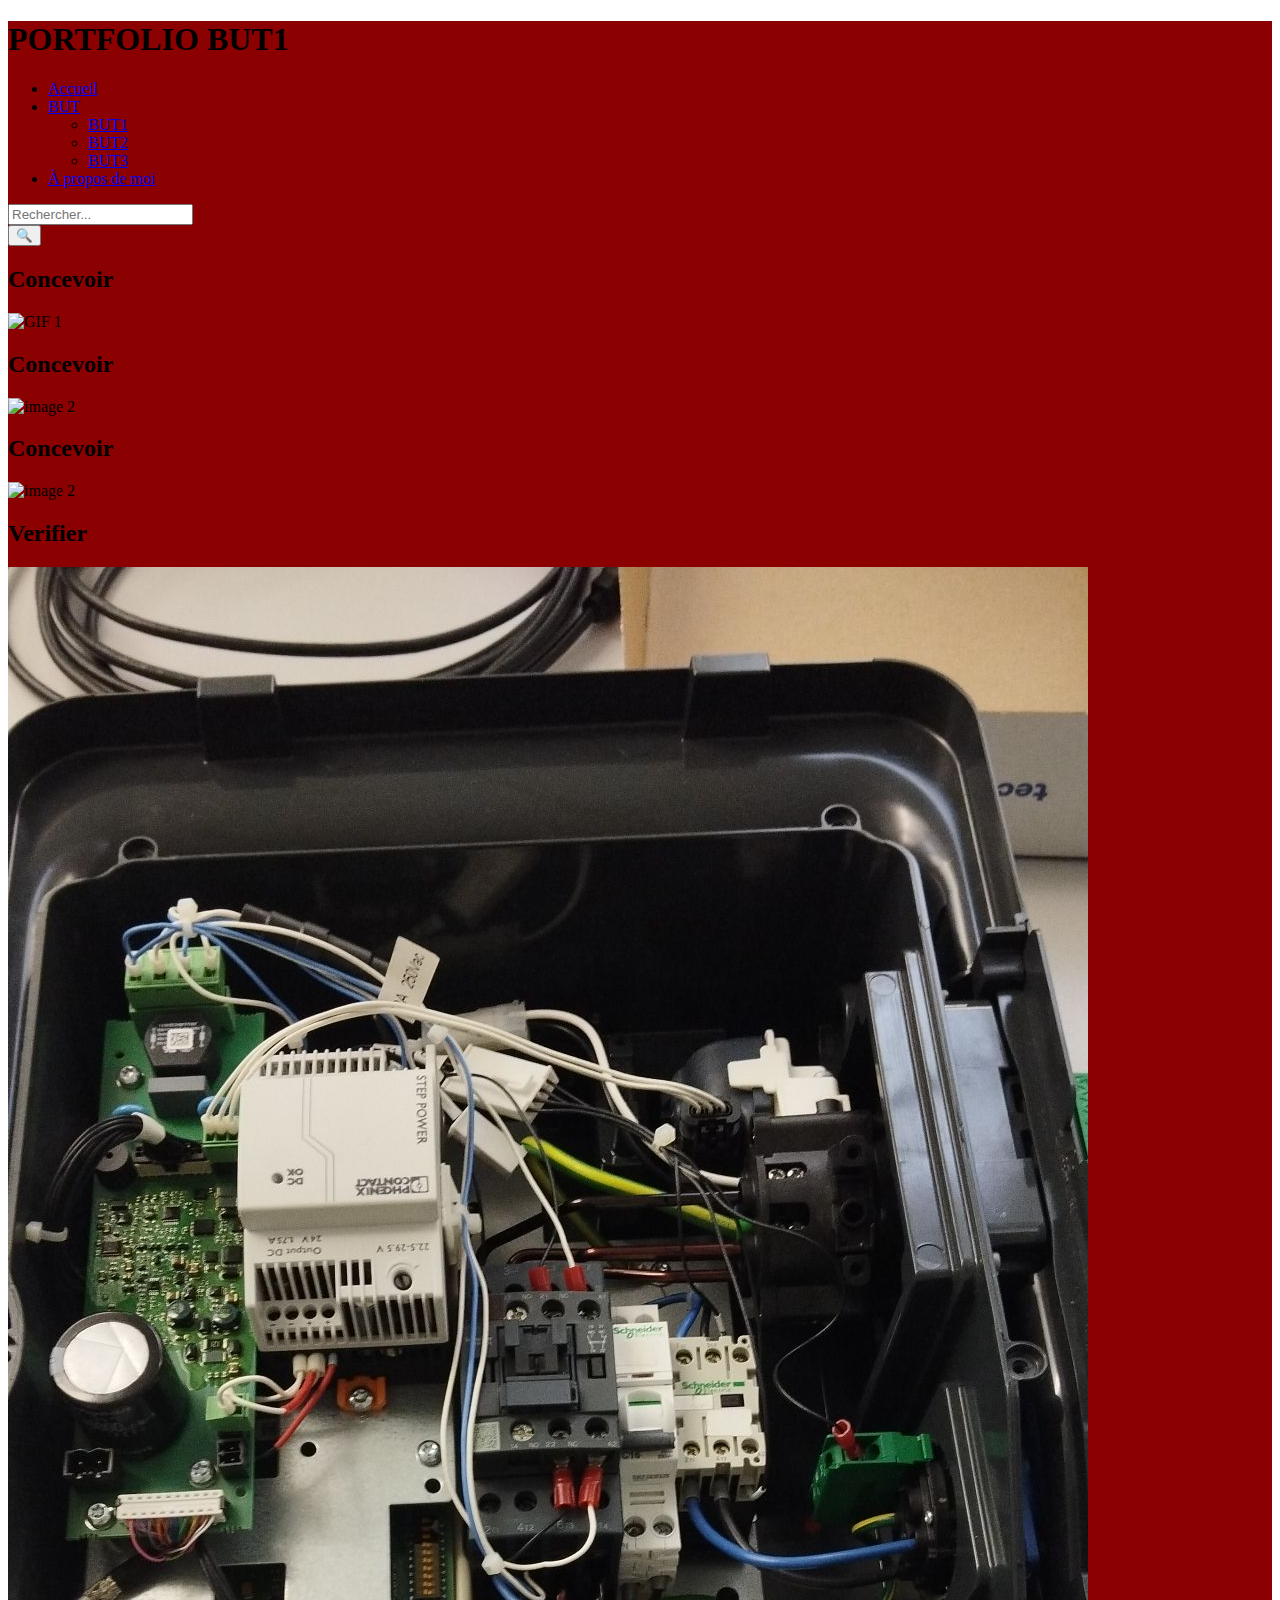
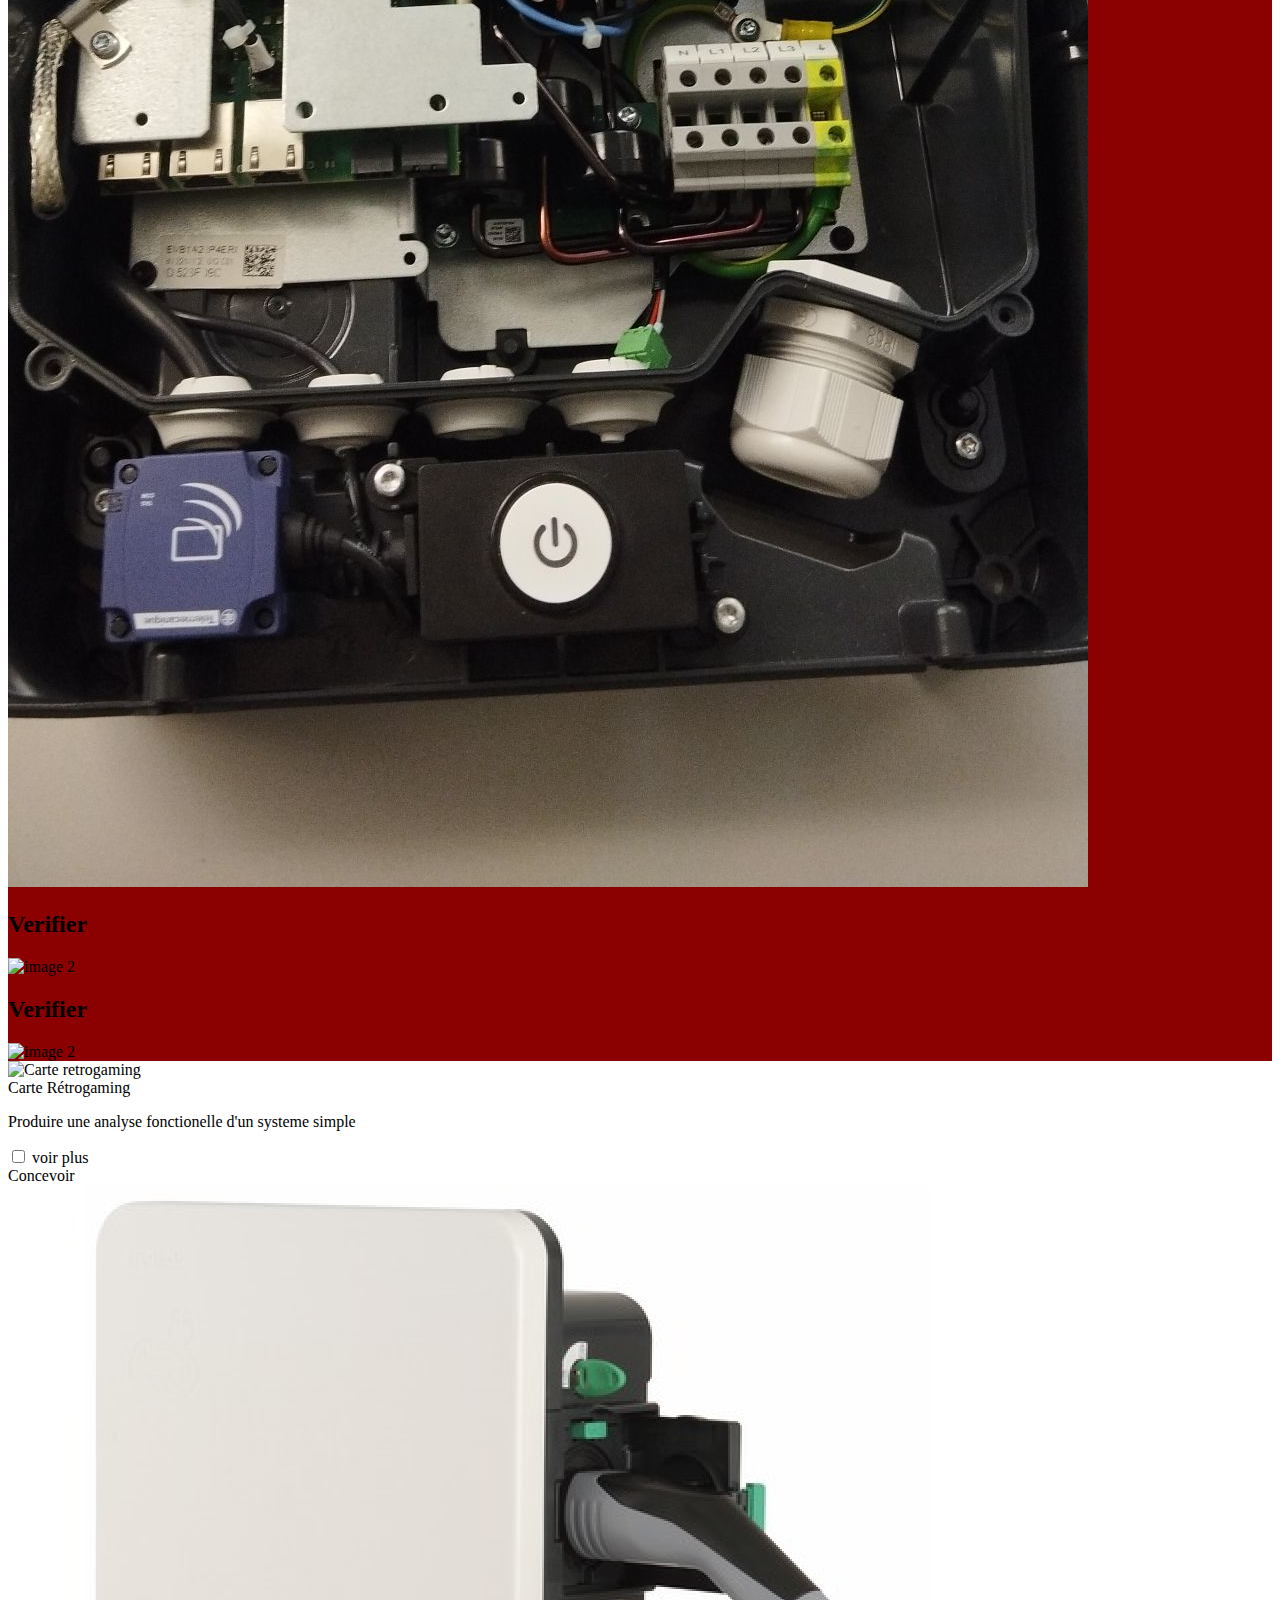
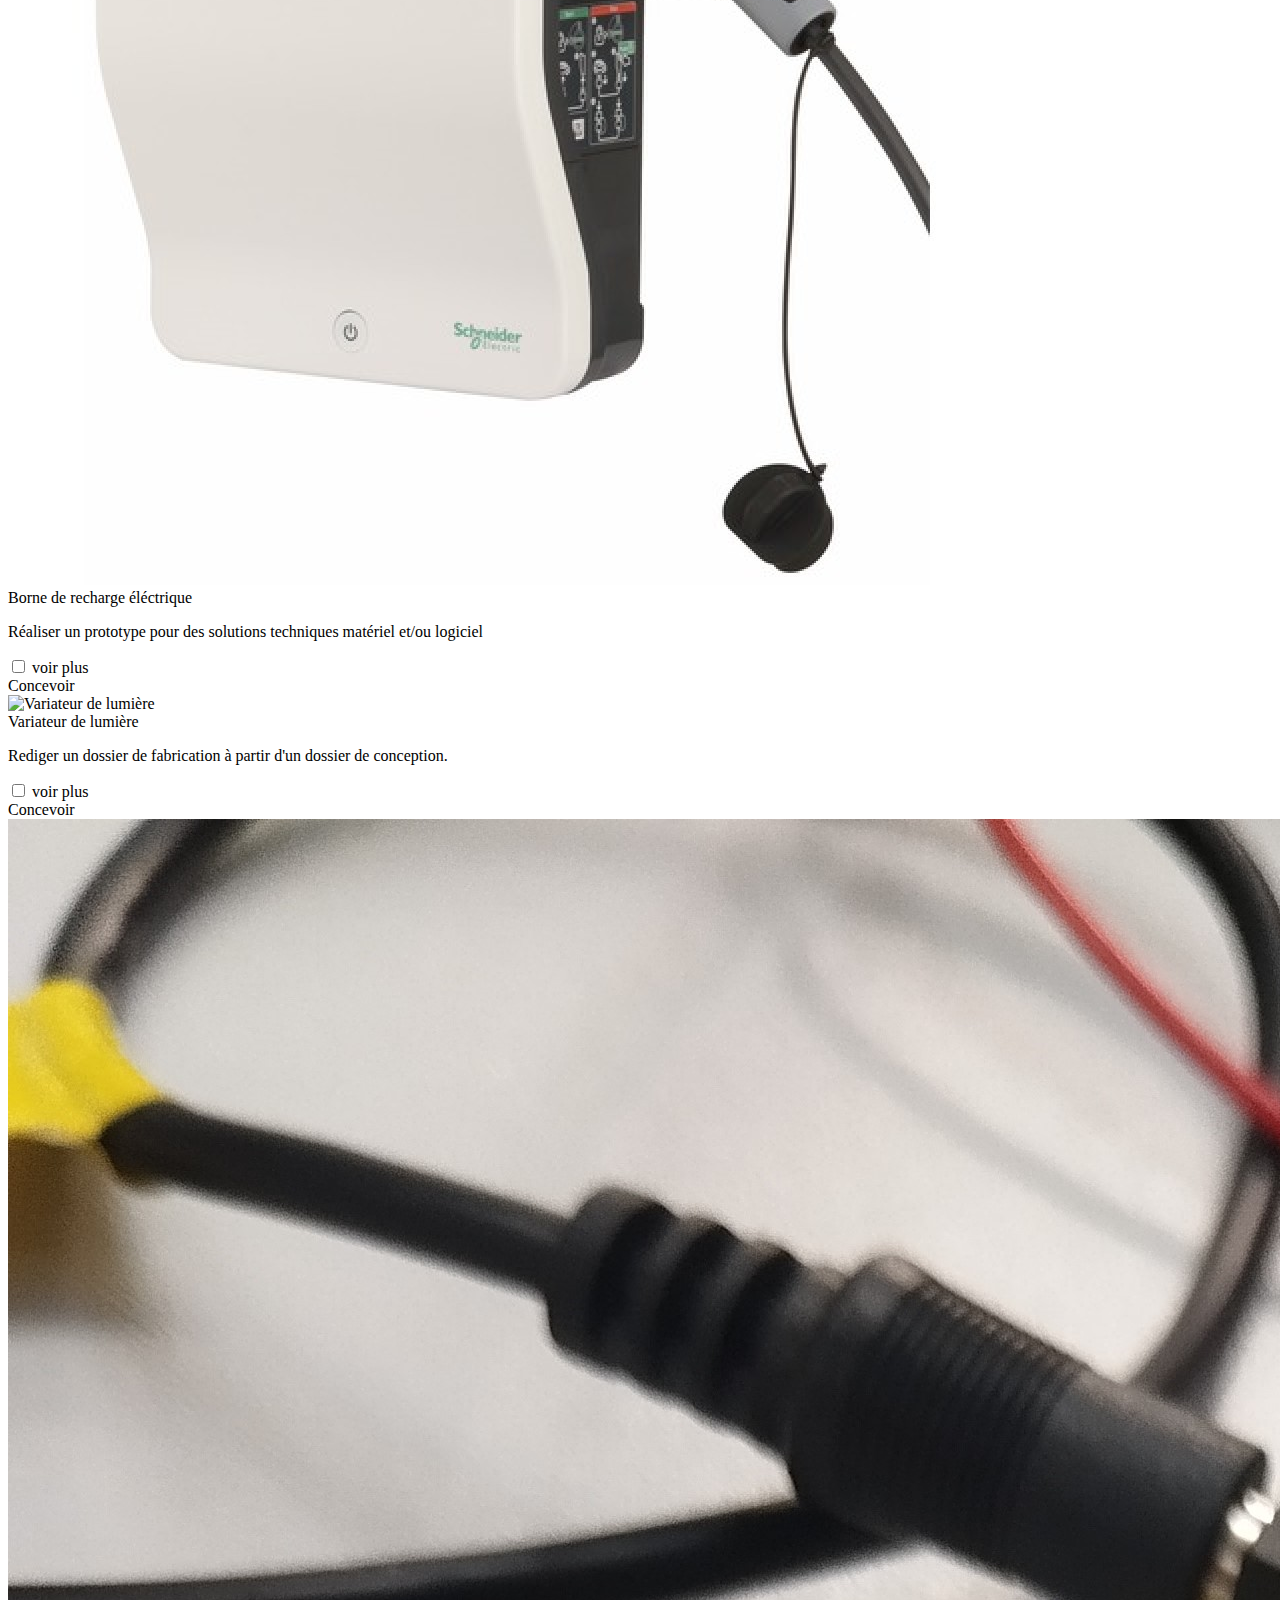
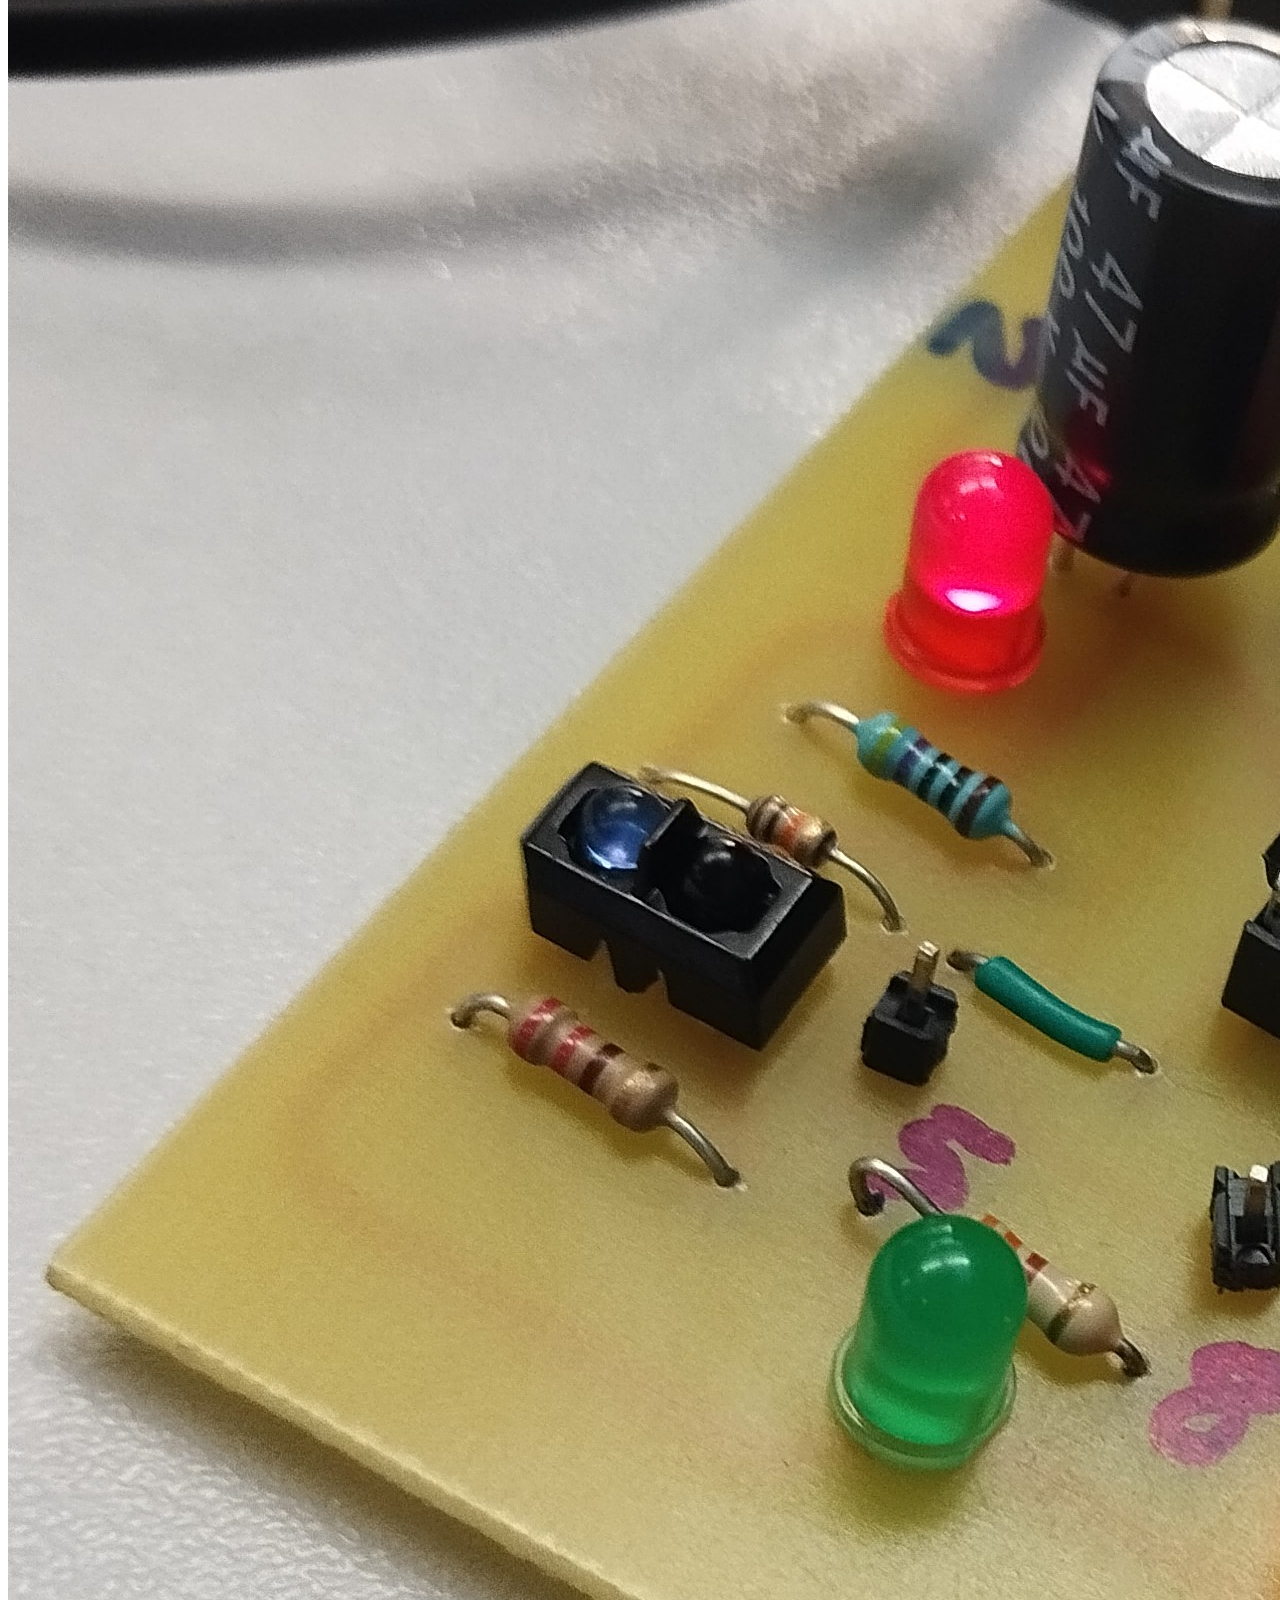
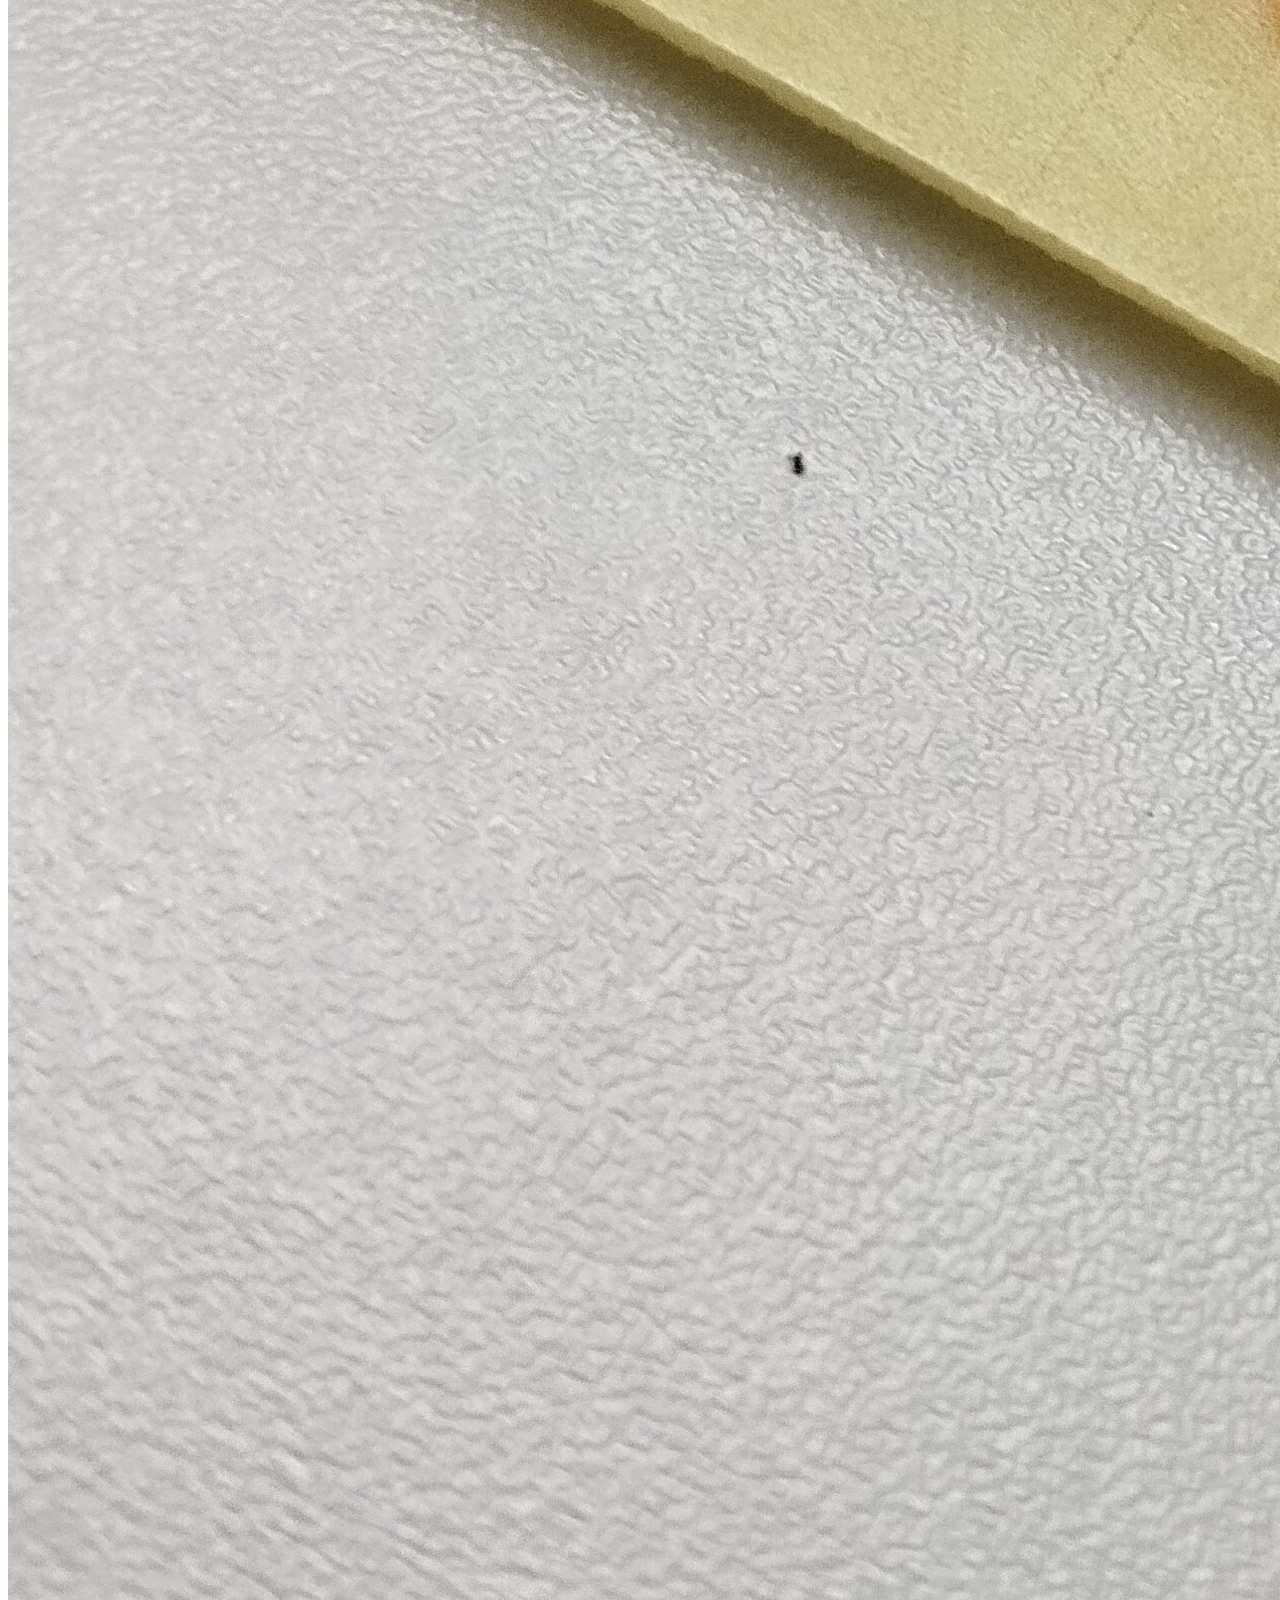
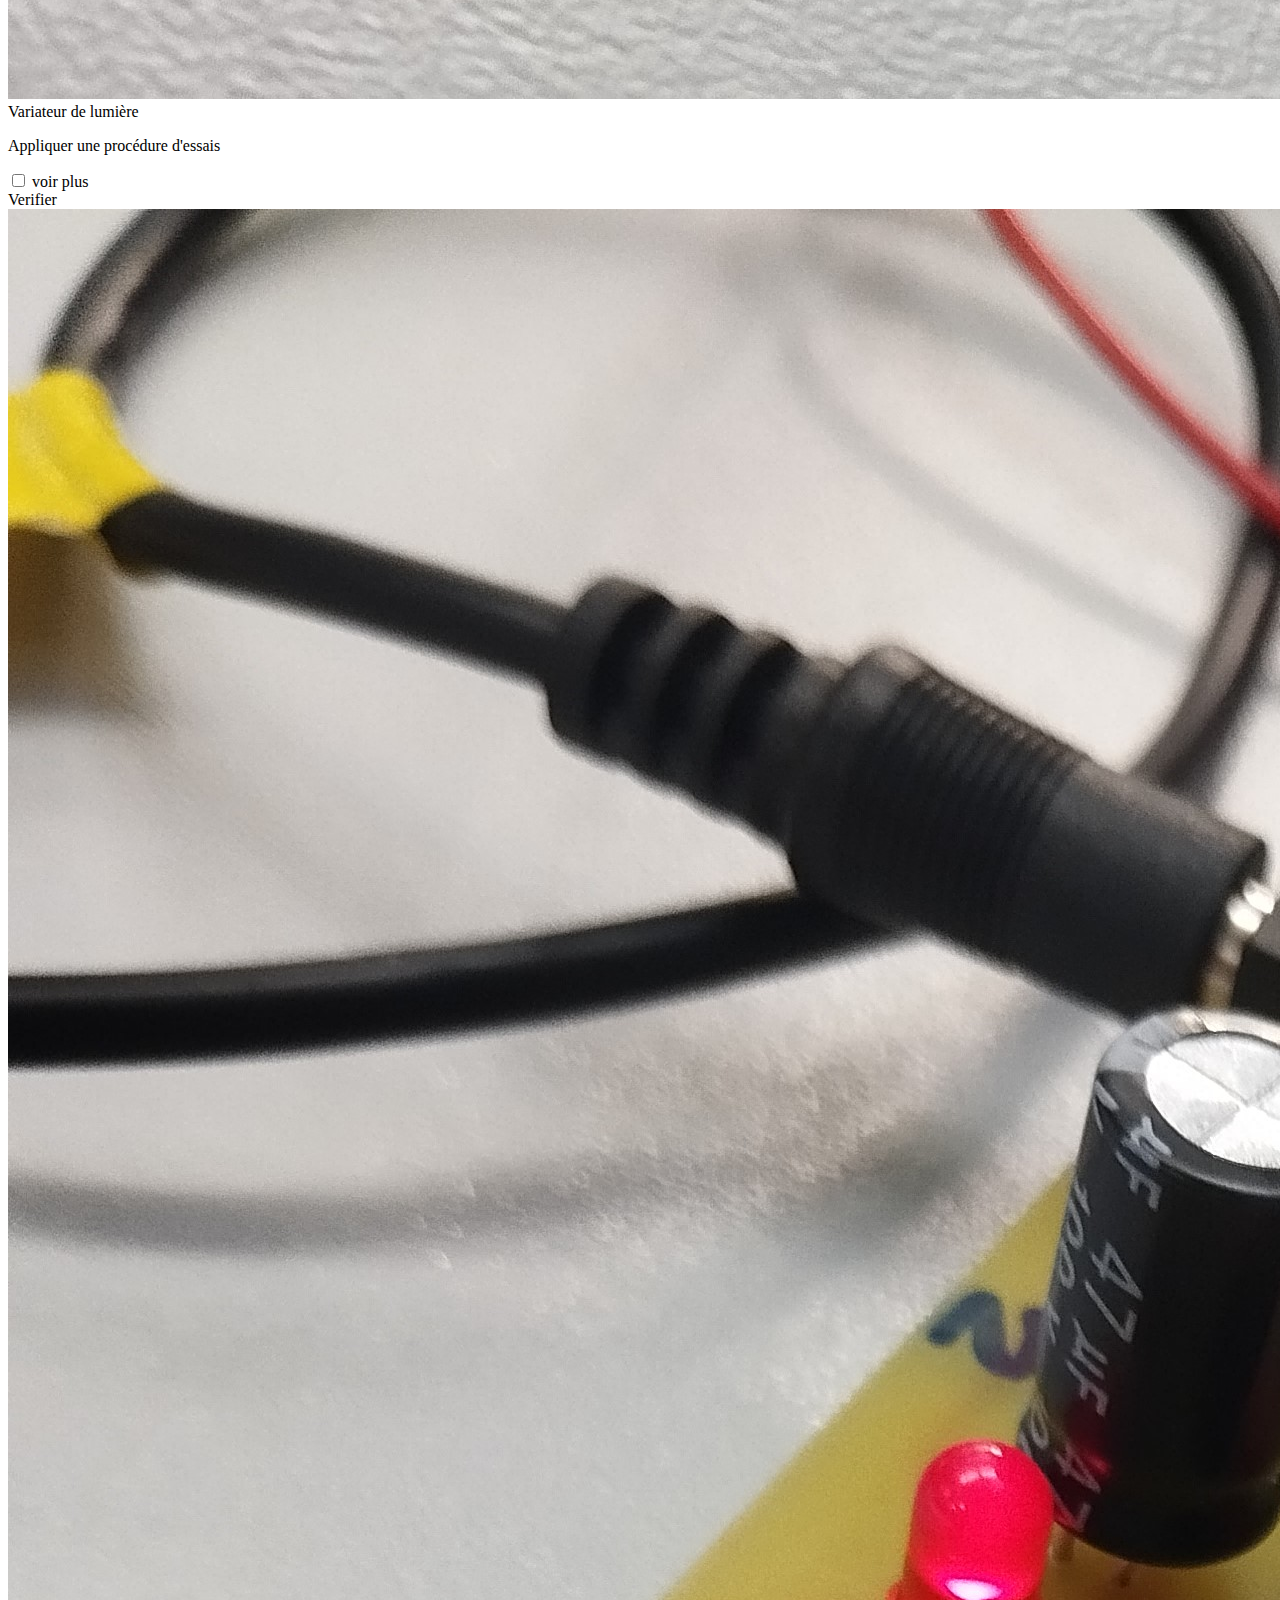
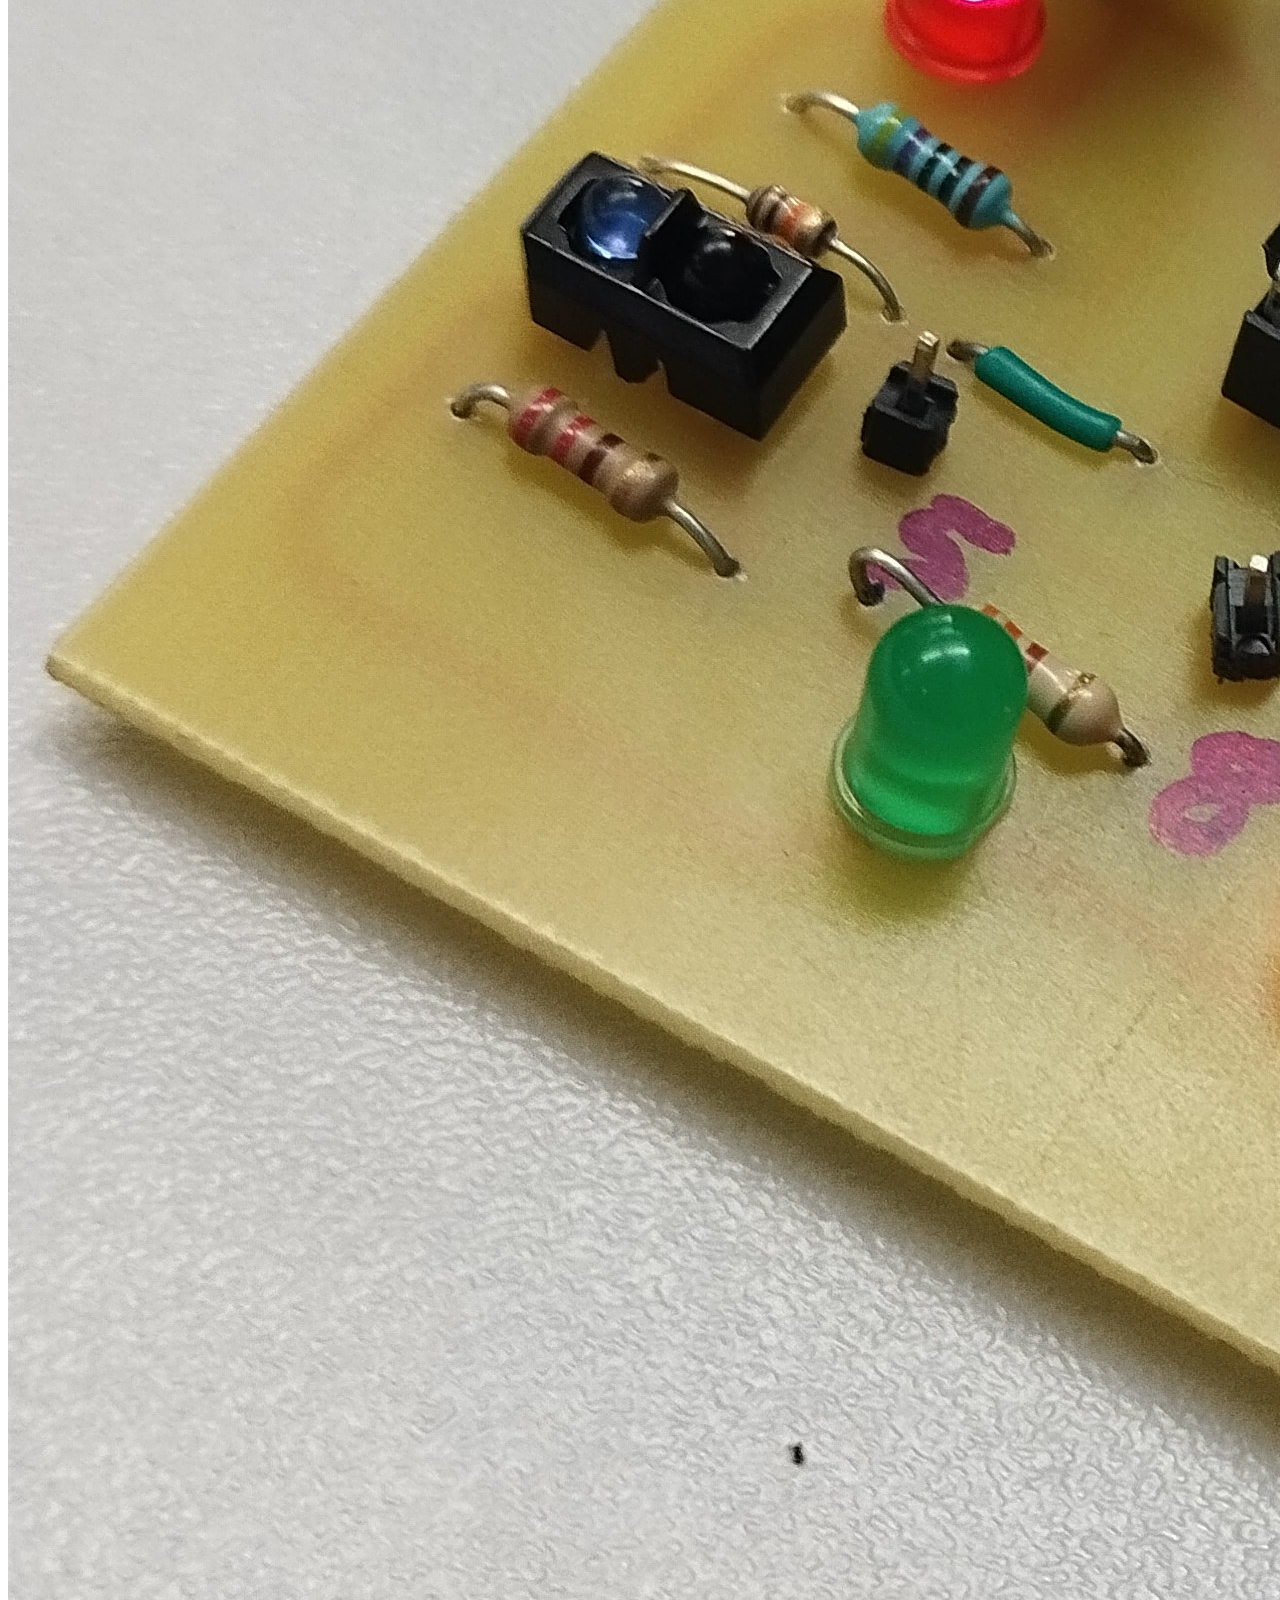
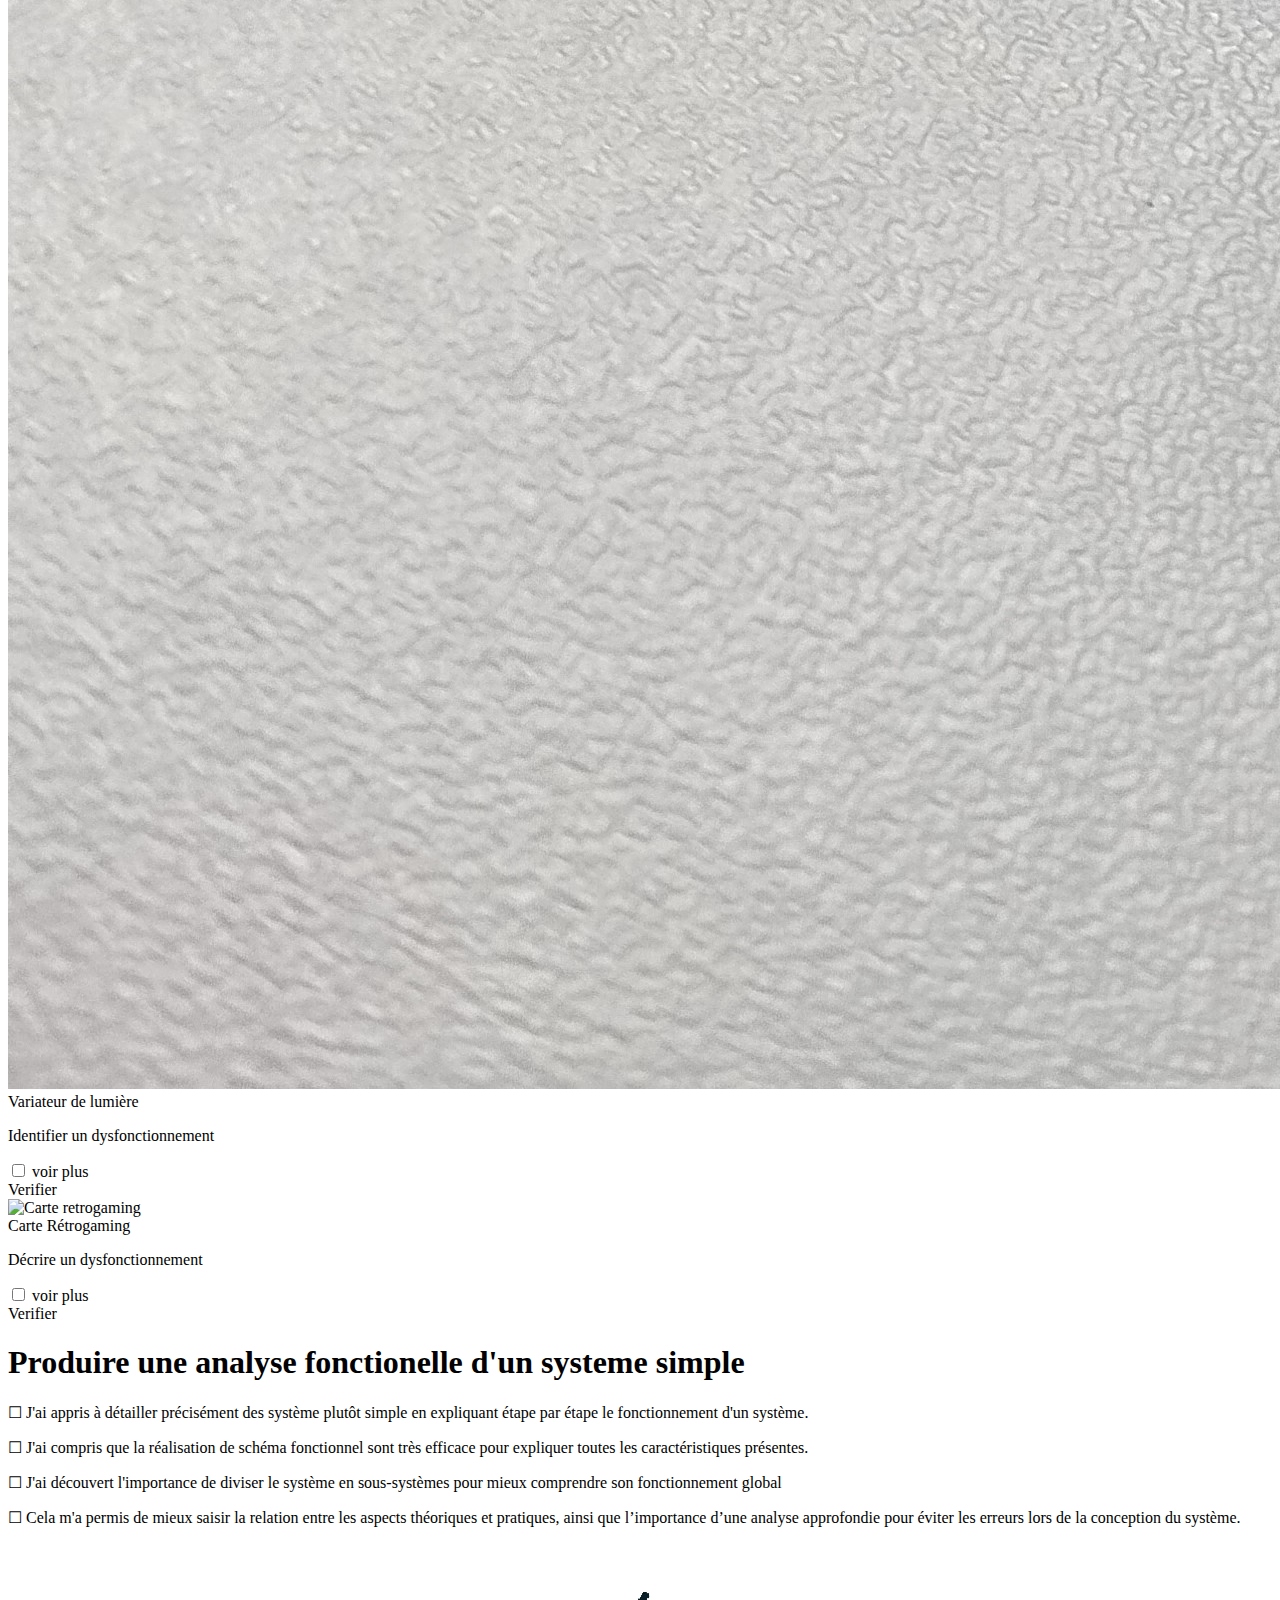
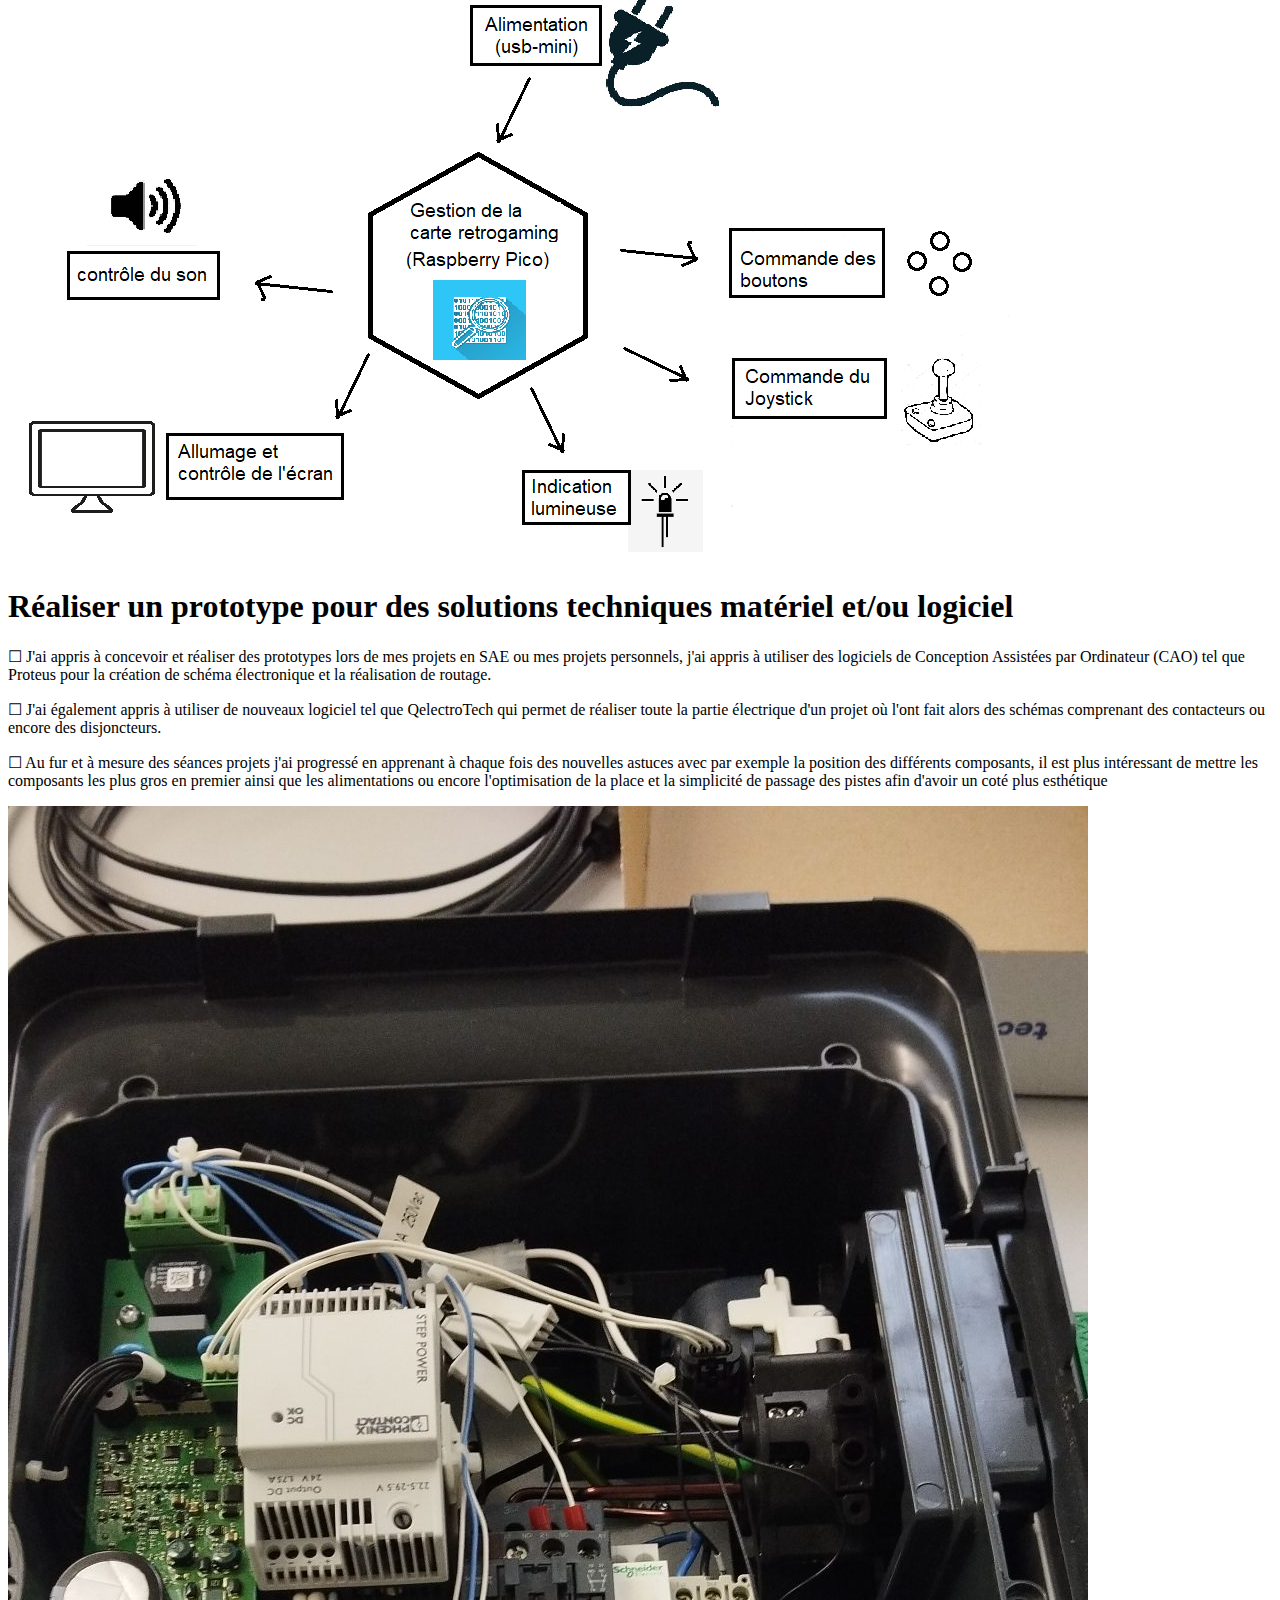
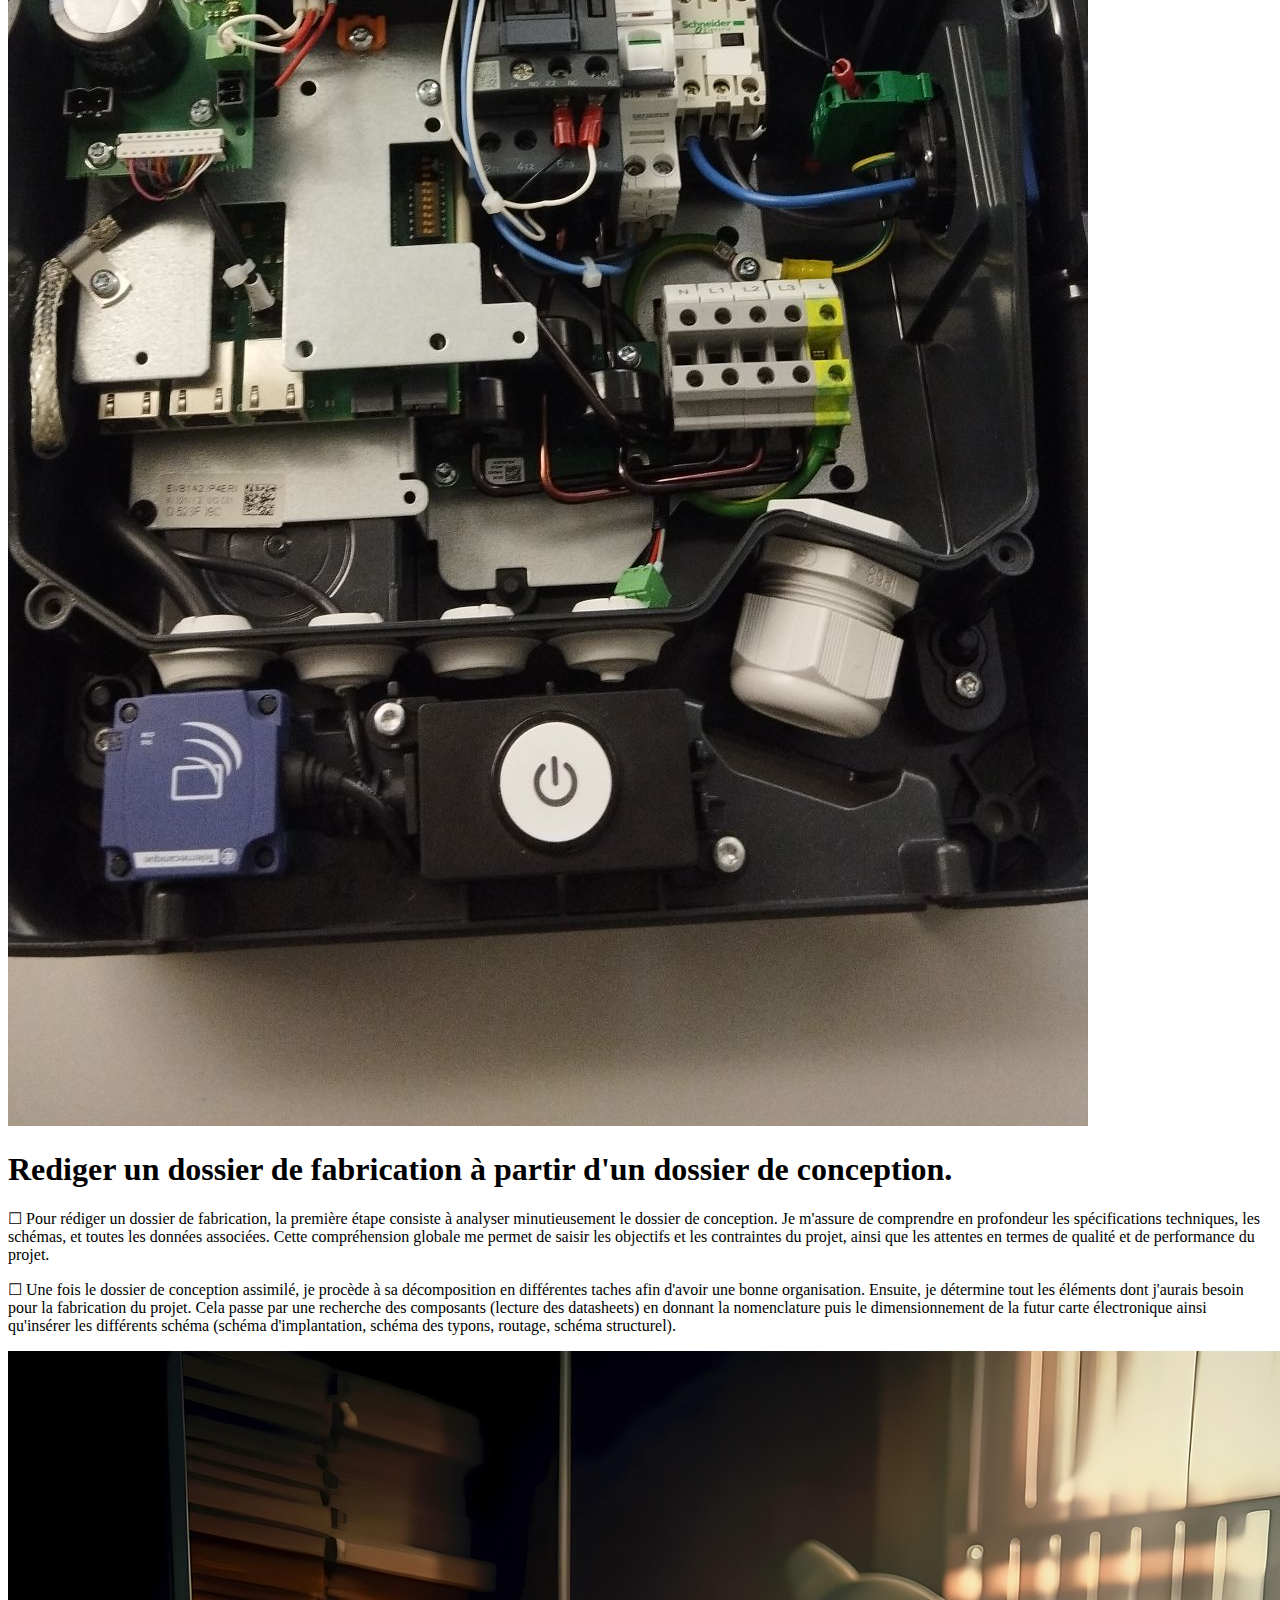
==== html-index/BUT_porfolio_but1.html @ deb96ca4 "Add files via upload" ====
<!DOCTYPE html>
<html lang="en">
    <head>
        <meta charset="UTF-8">
        <meta name="viewport" content="width=device-width, initial-scale=1.0">
        <title>BUT GEII PortFolio BUT1</title>
        <link rel="stylesheet" href="../css-style/BUT-style.css">
        
    </head>
<body>
    <main>
        <div class="screen0" style="background-color: DarkRed">
            <header>
                <h1>PORTFOLIO BUT1</h1>
            </header>
            <nav >
                <ul>
                    <li><a href="../index.html">Accueil</a></li>
                    <li>
                        <a href="#">BUT</a>
                        <ul>
                            <li><a href="#">BUT1</a></li>
                            <li><a href="BUT_porfolio_but2.html">BUT2</a></li>
                            <li><a href="error-index.html" >BUT3</a></li>
                            
                            
                        </ul>
                    </li>
                    <li><a href="../index.html" onclick="window.location='#section3'">À propos de moi</a></li>                   
                </ul>

                <div class="search-bar">
                    
                    <input type="text" placeholder="Rechercher...">
                    <form action="">
                        <!--https://www.quasars.agency/-->
                        <button >🔍</button>
                    </form>
                    
                </div>
            </nav>
            
           
                
                <div class="wrapper">
                    <div class="inner" style="--quantity: 6;">
                        <div class="card_rotate" style="--index: 0; --color-card: 142, 249, 252;">
                            
                            <div class="card-content">
                                <h2 class="title">Concevoir</h2> <!-- Titre -->
                                <img src="../images/automatique_variator_mode.gif" alt="GIF 1">
                            </div>
                            <div class="img"></div>
                        </div>
                        <div class="card_rotate" style="--index: 1; --color-card: 142, 249, 252;">
                            <div class="card-content">
                                <h2 class="title">Concevoir</h2> <!-- Titre -->
                                <img src="../images/electronique_conception.gif" alt="image 2">
                            </div>
                            <div class="img"></div>
                        </div>
                        <div class="card_rotate" style="--index: 2; --color-card: 142, 249, 252;">
                            <div class="card-content">
                                <h2 class="title">Concevoir</h2> <!-- Titre -->
                                <img src="../images/Electronique_conception_schema.gif" alt="image 2">
                            </div>
                            <div class="img"></div>
                        </div>
                        <div class="card_rotate" style="--index: 3; --color-card: 252, 142, 142;">
                            <div class="card-content">
                                <h2 class="title">Verifier</h2> <!-- Titre -->
                                <img src="../images/borne_recharge2.jpg" alt="image 2">
                            </div>
                            <div class="img"></div>
                        </div>
                        <div class="card_rotate" style="--index: 4; --color-card: 252, 142, 142;">
                            <div class="card-content">
                                <h2 class="title">Verifier</h2> <!-- Titre -->
                                <img src="../images/Carte_retro_test_multi.jpg" alt="image 2">
                            </div>
                            <div class="img"></div>
                        </div>
                        <div class="card_rotate" style="--index: 5; --color-card: 252, 142, 142;">
                            <div class="card-content">
                                <h2 class="title">Verifier</h2> <!-- Titre -->
                                <img src="../images/Technicien_verif.gif" alt="image 2">
                            </div>
                            <div class="img"></div>
                        </div>
                        
                    </div>
                </div>
        </div>

        <div class="screen1">
        <div class="cards-container">
            <div class="parent">
                <div class="card">
                    <div class="image-box">
                        <img src="../images/carte_retro2.jpg" alt="Carte retrogaming">
                    </div>
                    <div class="content-box" id="content-concevoir">
                        
                        <span class="card-title">Carte Rétrogaming</span>
                        <p class="card-content">
                            Produire une analyse fonctionelle d'un systeme simple
                        </p>
                        <input type="checkbox" id="toggle1" class="toggle-checkbox" data-target="section1-BUT1">
                        <!-- Label pour agir comme un bouton -->
                        <label for="toggle1" class="toggle-button" onclick="window.location='#section1-BUT1'">voir plus</label>
                    </div>
                    <div class="competence-box">
                        
                        <span class="name">Concevoir</span>
                    </div>
                </div>
            </div>

            <div class="parent">
                <div class="card">
                    <div class="image-box">
                        <img src="../images/borne-recharge-elec.jpg" alt="Borne de recharge éléctrique">
                    </div>
                    <div class="content-box" id="content-concevoir">
                        
                        <span class="card-title">Borne de recharge éléctrique</span>
                        <p class="card-content">
                            Réaliser un prototype pour des solutions techniques matériel et/ou logiciel
                        </p>
                        <input type="checkbox" id="toggle2" class="toggle-checkbox" data-target="section2-BUT1">
                        <!-- Label pour agir comme un bouton -->
                        <label for="toggle2" class="toggle-button">voir plus</label>
                    </div>
                    <div class="competence-box">
                        
                        <span class="name">Concevoir</span>
                    </div>
                </div>
            </div>

            <div class="parent">
                <div class="card">
                    <div class="image-box">
                        <img src="../images/variateur-de-lumiere3D.png" alt="Variateur de lumière">
                    </div>
                    <div class="content-box" id="content-concevoir">
                        
                        <span class="card-title">Variateur de lumière</span>
                        <p class="card-content">
                            Rediger un dossier de fabrication à partir d'un dossier de conception.
                        </p>
                        <input type="checkbox" id="toggle3" class="toggle-checkbox" data-target="section3-BUT1">
                        <!-- Label pour agir comme un bouton -->
                        <label for="toggle3" class="toggle-button">voir plus</label>
                    </div>
                    <div class="competence-box">
                        
                        <span class="name">Concevoir</span>
                    </div>
                </div>
            </div>
            <div class="parent">
                <div class="card">
                    <div class="image-box">
                        <img src="../images/variateur-de-lumiere.jpeg" alt="Variateur de lumière">
                    </div>
                    <div class="content-box" id="content-verifier">
                        
                        <span class="card-title">Variateur de lumière</span>
                        <p class="card-content">
                            Appliquer une procédure d'essais
                        </p>
                        <input type="checkbox" id="toggle4" class="toggle-checkbox" data-target="section4-BUT1">
                        <!-- Label pour agir comme un bouton -->
                        <label for="toggle4" class="toggle-button">voir plus</label>
                    </div>
                    <div class="competence-box">
                        
                        <span class="name">Verifier</span>
                    </div>
                </div>
            </div>

            <div class="parent">
                <div class="card">
                    <div class="image-box">
                        <img src="../images/variateur-de-lumiere.jpeg" alt="Variateur de lumière">
                    </div>
                    <div class="content-box" id="content-verifier">
                        
                        <span class="card-title">Variateur de lumière</span>
                        <p class="card-content">
                            Identifier un dysfonctionnement
                        </p>
                        <input type="checkbox" id="toggle5" class="toggle-checkbox" data-target="section5-BUT1">
                        <!-- Label pour agir comme un bouton -->
                        <label for="toggle5" class="toggle-button">voir plus</label>
                    </div>
                    <div class="competence-box">
                        
                        <span class="name">Verifier</span>
                    </div>
                </div>
            </div>

            <div class="parent">
                <div class="card">
                    <div class="image-box">
                        <img src="../images/carte_retro2.jpg" alt="Carte retrogaming">
                    </div>
                    <div class="content-box" id="content-verifier">
                        
                        <span class="card-title">Carte Rétrogaming</span>
                        <p class="card-content">
                            Décrire un dysfonctionnement
                        </p>
                        <input type="checkbox" id="toggle6" class="toggle-checkbox" data-target="section6-BUT1">
                        <!-- Label pour agir comme un bouton -->
                        <label for="toggle6" class="toggle-button">voir plus</label>
                    </div>
                    <div class="competence-box">
                        
                        <span class="name">Verifier</span>
                    </div>
                </div>
            </div>


            
            
        </div>
    </div>
    <div class="screen2">

        <section id="section1-BUT1" class="hidden">
            <div class="container">
                <!-- Partie gauche avec titre et texte -->
                <div class="left">
                    <h1>Produire une analyse fonctionelle d'un systeme simple</h1>
                    <p>	☐ J'ai appris à détailler précisément des système plutôt 
                        simple en expliquant étape par étape le fonctionnement d'un système. 
                    </p>
                    <p> ☐ J'ai compris que la réalisation de schéma fonctionnel sont très efficace 
                        pour expliquer toutes les caractéristiques présentes.</p>
                    <p> ☐ J'ai découvert l'importance de diviser le système en sous-systèmes pour mieux comprendre son fonctionnement global </p>
                    <p> ☐ Cela m'a permis de mieux saisir la relation entre les aspects théoriques et pratiques, 
                        ainsi que l’importance d’une analyse approfondie pour éviter les erreurs lors de la conception du système.</p>
                    </div>
                
                <!-- Partie droite avec une image -->
                <div class="right">
                    <!-- Image placée dans le HTML -->
                    <img src="../images/carte_retrogaming-BUT1-schema-fonctionnel.png" alt="Bannière d'image">
                </div>
            </div>

        </section>

        <section id="section2-BUT1" class="hidden">
            <div class="container">
                <!-- Partie gauche avec titre et texte -->
                <div class="left">
                    <h1>Réaliser un prototype pour des solutions techniques matériel et/ou logiciel</h1>

                    <p>
                        ☐ J'ai appris à concevoir et réaliser des prototypes 
                        lors de mes projets en SAE ou mes projets personnels, 
                        j'ai appris à utiliser des logiciels de Conception Assistées par Ordinateur (CAO) 
                        tel que Proteus pour la création de schéma électronique et 
                        la réalisation de routage. 
                    </p>
                    <p> ☐ J'ai également appris à utiliser 
                        de nouveaux logiciel tel que QelectroTech qui permet de réaliser
                         toute la partie électrique d'un projet où l'ont fait alors des 
                         schémas comprenant des contacteurs ou encore des disjoncteurs. 
                    </p>
         
                    <p>
                        ☐ Au fur et à mesure des séances projets 
                        j'ai progressé en apprenant à chaque fois
                         des nouvelles astuces avec par exemple la 
                         position des différents composants, il est 
                         plus intéressant de mettre les composants les
                         plus gros en premier ainsi que les alimentations
                         ou encore l'optimisation de la place et la simplicité
                          de passage des pistes afin d'avoir un coté plus esthétique  
                    </p>
                </div>
                
                <!-- Partie droite avec une image -->
                <div class="right">
                    <!-- Image placée dans le HTML -->
                    <img src="../images/borne_recharge2.jpg" alt="2">
                </div>
            </div>
            
        </section>

        <section id="section3-BUT1" class="hidden">
            <div class="container">
                <!-- Partie gauche avec titre et texte -->
                <div class="left">
                    <h1>Rediger un dossier de fabrication à partir d'un dossier de conception.</h1>
                    <p>☐ Pour rédiger un dossier de fabrication, 
                        la première étape consiste à analyser minutieusement le dossier de conception. 
                        Je m'assure de comprendre en profondeur les spécifications techniques, 
                        les schémas, et toutes les données associées. 
                        Cette compréhension globale me permet de saisir les objectifs et les contraintes
                        du projet, ainsi que les attentes en termes de qualité 
                        et de performance du projet.  
                    </p>
                    <p>
                        ☐ Une fois le dossier de conception assimilé, 
                        je procède à sa décomposition en différentes taches afin d'avoir une bonne organisation. 
                        Ensuite, je détermine tout les éléments dont j'aurais besoin pour la fabrication du projet.
                        Cela passe par une recherche des composants (lecture des datasheets) 
                        en donnant la nomenclature puis le dimensionnement de la futur carte électronique ainsi qu'insérer les différents schéma 
                        (schéma d'implantation, schéma des typons, routage, schéma structurel).  
                    </p>
                </div>
                <div class="right">
                    <!-- Image placée dans le HTML -->
                    <img src="../images/bureau_de_travail.jpg" alt="3">
                </div>
            </div>
        </section>

        <section id="section4-BUT1" class="hidden">
            <div class="container">
                <!-- Partie gauche avec titre et texte -->
                <div class="left">
                    <h1>Appliquer une procédure d'essais</h1>
                    <p>
                        ☐ J'ai pu appliquer pour la première fois une procédure d'essai sur mon projet d'SAE, 
                        une carte électronique agissant tel un variateur de lumière . 
                        Sur la carte, nous pouvions retrouver différents points de masse 
                        nous permettant ainsi de voir sur un oscilloscope la tension présente aux bornes des différents dipôles. 
                    </p>
                    <p> ☐ J'ai également appris à utiliser un multimètre pour pouvoir vérifier 
                        si les composants étaient belle et bien dans le bon sens. 
                    </p>
                </div>
                <div class="right">
                    <!-- Image placée dans le HTML -->
                    <img src="../images/variateur-de-lumiere.jpeg" alt="3">
                </div>
            </div>
        </section>

        <section id="section5-BUT1" class="hidden">
            <div class="container">
                <!-- Partie gauche avec titre et texte -->
                <div class="left">
                    <h1>Identifier un dysfonctionnement</h1>
                    <p>
                        ☐ A l'aide de nos outils et en respectant le cahier des charges, 
                        j'ai appris à comparer nos mesures aux valeurs attendues sur la fiche technique. 
                        Du point de vu fonctionnel, la carte était opérationnel mais les valeurs 
                        retrouvées n'étaient pas toutes exactes. Sur ce premier projet, 
                        nous n'avons repéré aucun dysfonctionnement majeurs. 
                        Voici le fonctionnement du variateur de lumière : 
                    </p>
                    
                    <p> ☐ L'utilisation d'un multimètre est très intéressant pour ce genre de panne 
                        puisqu'il nous permet de vérifier les éventuels courts-circuits, 
                        les possibles surcharges sur la carte ou encore vérifier 
                        si les normes des composants sont juste ou non.  
                    </p>
                    <p>
                        ☐ On utilise également d'autres appareils tel que 
                        l'oscilloscope qui nous permet de vérifier si nos signaux 
                        sont bien ceux qui sont attendues par exemple dans l'envoie 
                        de données sous formes de bits, cela nous permet de voir si 
                        les bits envoyées au niveau de la programmation sont bien ceux
                         envoyées électriquement sur la carte. 
                    </p>
                </div>
                <div class="right">
                    <!-- Image placée dans le HTML -->
                    <img src="../images/circuit_board.png" alt="VIDEOS">
                </div>
            </div>      
        </section>


        <section id="section6-BUT1" class="hidden">
            <div class="container">
                <!-- Partie gauche avec titre et texte -->
                <div class="left">
                    <h1>Décrire un dysfonctionnement</h1>
                    <p>
                        ☐ Une fois que l'on a retrouvé la nature du dysfonctionnement, 
                        j'ai appris à le décrire en expliquant la cause de celui ci 
                        comme avec notre projet de SAE sur une carte de jeu rétrogaming. 
                    </p>
                    <p>
                        ☐ Sur ce dysfonctionnement, nous avions une connexion manquante pour l'écran, 
                        j'ai ajouté un fil pour pouvoir connecter l'écran à la carte électronique 
                        ce qui a pu résoudre le problème. 
                    </p>
                    <p>
                        ☐ Il y avait également quelques problèmes de connexion au niveau des soudures,
                         que j'ai pu facilement régler à l'aide d'un multimètre et d'un fer à souder. 
                    </p>
                </div>
                <div class="right">
                    <!-- Image placée dans le HTML -->
                    <img src="../images/carte-retro-dysfonctionnement-cable.jpeg" alt="3",style="max-width: 70%;max-height: 500px;">
                </div>
            </div>         
        </section>
        <!--

        <main>
            <p style="margin-top: 30%;"></p>
            <h1> Produire une analyse fonctionelle d'un systeme simple</h1>
            <p> J'ai appris à détailler précisément des système plutôt 
                simple en expliquant étape par étape le fonctionnement d'un système. 
                J'ai compris que la réalisation de schéma fonctionnel sont très efficace 
                pour expliquer toutes les caractéristiques présentes.  </p>

            <img src="../images/carte_retrogaming-BUT1-schema-fonctionnel.png", style="margin-bottom: 5%;">

                
    

        
            </main>
        -->


    </div>   
    </main>

    <footer>
        <p>© 2025 - <a href="#">BUT GEII Portfolio</a> | <a href="#">Elouan Grillet</a> | Tous droits réservés</p>
    </footer>

    <script src="../js/BUT-script.js"></script>

</body>

</html>
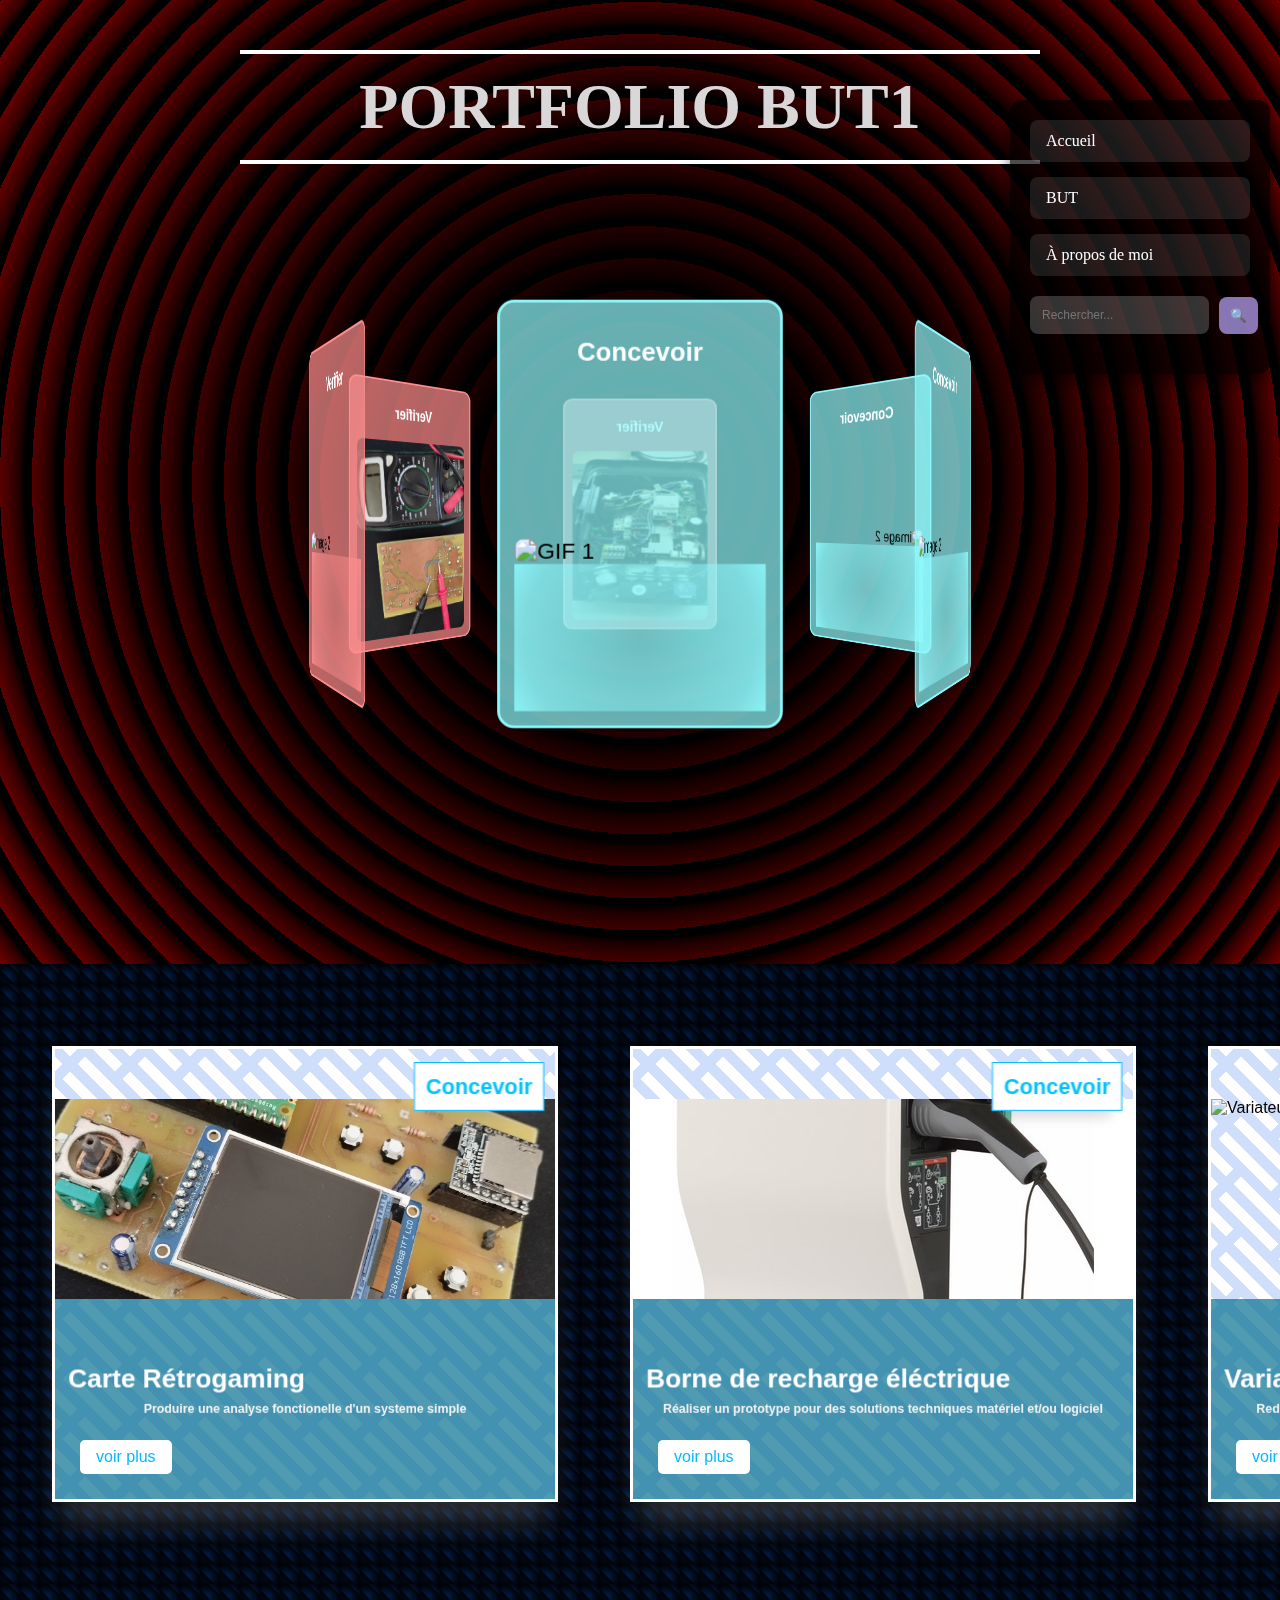
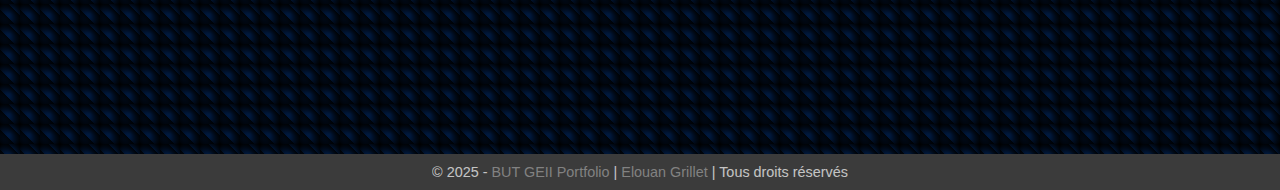
==== commit 7cd60c6c: "Update BUT_porfolio_but1.html" ====
--- a/html-index/BUT_porfolio_but1.html
+++ b/html-index/BUT_porfolio_but1.html
@@ -440,4 +440,4 @@
 
 </body>
 
-</html>+</html>
--- a/css-style/BUT-style.css
+++ b/css-style/BUT-style.css
@@ -0,0 +1,590 @@
+body {
+    font-family: 'Roboto', sans-serif;
+    
+    margin: 0;
+    padding: 0;
+    overflow-x: hidden;
+    background-color: transparent; /* Pas de fond global */
+}
+html {
+  scroll-behavior: smooth;
+}
+header {
+  position: relative;
+  text-align: center;
+  padding: 20px 0; /* Espacement autour du texte */
+  margin-top: 50px;
+  margin-bottom: -100px;
+}
+
+/* Texte du header */
+header h1 {
+  margin: 0;
+  font-size: 4rem; /* Taille du texte */
+  font-weight: 700; /* Poids de la police */
+  text-transform: uppercase; /* Met le texte en majuscules */
+  color: #d9d7d7; /* Couleur du texte */
+  font-family:'Karla';
+}
+
+/* Barres horizontales */
+header::before,
+header::after {
+  content: '';
+  position: absolute;
+  width: 800px; /* Largeur des barres */
+  height: 4px; /* Hauteur des barres */
+  background-color: white; /* Couleur des barres */
+  left: 50%; /* Centrer les barres */
+  transform: translateX(-50%); /* Ajuster pour centrer */
+}
+
+/* Barre en haut */
+header::before {
+  top: 0;
+}
+
+/* Barre en bas */
+header::after {
+  bottom: 0;
+}
+
+nav {
+    position: fixed;
+    right: 10px;
+    top: 100px;
+    z-index: 1000;
+    background: rgba(0, 0, 0, 0.7);
+    width: 220px;
+    padding: 20px;
+    border-radius: 12px;
+    box-shadow: 0 8px 15px rgba(0, 0, 0, 0.5);
+}
+
+nav ul {
+    list-style: none;
+    padding: 0;
+    margin: 0;
+    
+}
+
+nav ul li {
+    margin-bottom: 15px;
+}
+
+nav ul li a {
+    display: block;
+    text-decoration: none;
+    color: #fff;
+    font-family: 'Roboto Mono';
+    padding: 12px 16px;
+    border-radius: 8px;
+    background: rgba(255, 255, 255, 0.1);
+    transition: all 0.3s ease;
+}
+
+nav ul li a:hover {
+    background-color: rgba(31, 73, 163, 0.8);
+    color: #fff;
+}
+
+nav ul li ul {
+               
+
+    max-height: 0; 
+    overflow: hidden; /* hide content */
+    transition: max-height 0.5s ease-out; /* Transi */
+    background-color: rgb(28, 21, 46);
+    padding-left: 10px;
+    padding-right: 10px;
+    border-radius: 5px;
+}
+nav ul li ul li {
+    margin: 0;
+}
+nav ul li:hover ul {
+    display: block;
+    position: static;
+    max-height: 300px;
+}
+
+.search-bar {
+    display: flex;
+    align-items: center;
+    margin: 20px 0;
+}
+
+.search-bar input[type="text"] {
+    flex: 1;
+    padding: 12px;
+    font-size: 12px;
+    border: none;
+    border-radius: 8px;
+    outline: none;
+    background-color: rgba(255, 255, 255, 0.2);
+    color: #fff;
+}
+
+.search-bar button {
+    padding: 11px;
+    background-color: rgba(168, 148, 224, 0.8);
+    color: white;
+    border: none;
+    border-radius: 8px;
+    margin-left: 10px;
+    cursor: pointer;
+    transition: background 0.3s ease;
+}
+
+.search-bar button:hover {
+    background-color: #91498a;
+}
+
+
+.cards-container {
+    z-index:100;
+    margin-top: 30px;
+    display: flex;
+    flex-wrap: nowrap;  /* Les cartes ne passeront pas à la ligne suivante */
+    overflow-x: hidden;  /* Permet aux cartes de défiler horizontalement */
+    margin-bottom: 200px;
+    gap: 2rem;
+    padding: 2rem;
+    scroll-behavior: smooth;
+    /*transform: translateX(-50%);   */
+    transition: transform 0.5s ease;
+    
+}
+
+.parent {
+    width: 60%;
+    padding: 20px;
+    perspective: 1000px;
+  }
+  
+  .card {
+    display: flex;
+    flex-direction: column;
+    justify-content: space-between;
+    padding-top: 50px;
+    /* border-radius: 10px; */
+    border: 3px solid rgb(255, 255, 255);
+    transform-style: preserve-3d;
+    background: linear-gradient(135deg,#0000 18.75%,#cedefb 0 31.25%,#0000 0),
+        repeating-linear-gradient(45deg,#cedefb -6.25% 6.25%,#ffffff 0 18.75%);
+    background-size: 60px 60px;
+    background-position: 0 0, 0 0;
+    background-color: #cedefb;
+    width: 500px;
+    box-shadow: rgba(142, 142, 142, 0.3) 0px 30px 30px -10px;
+    transition: all 0.5s ease-in-out;
+  }
+  
+  .card:hover {
+    background-position: -100px 100px, -100px 100px;
+    transform: rotate3d(0.5, 1, 0, 30deg);
+  }
+
+  .image-box{
+    width: 100%; 
+    height: 200px; 
+    overflow: hidden;
+  }
+  .image-box img{
+    width: 100%;
+    height: 100%;
+    object-fit: cover; /* Ajuste l'image à la taille de la boîte */
+    display: block;
+  }
+  
+  .content-box{
+    
+    /* border-radius: 10px 100px 10px 10px; */
+    transition: all 0.5s ease-in-out;
+    padding: 60px 25px 25px 25px;
+    transform-style: preserve-3d;
+    
+  }
+
+  #content-concevoir{
+    background: rgba(18, 119, 150, 0.732);
+    color: rgb(7, 185, 255);
+  }
+  #content-verifier{
+    background: rgba(197, 43, 15, 0.732);
+    color: rgba(236, 29, 15, 0.732);
+  }
+
+
+  .content-box .card-title {
+    display: inline-block;
+    color: white;
+    font-size: 25px;
+    font-weight: 900;
+    transition: all 0.5s ease-in-out;
+    transform: translate3d(0px, 0px, 50px);
+  }
+  
+  .content-box .card-title:hover {
+    transform: translate3d(0px, 0px, 60px);
+  }
+  
+  .content-box .card-content {
+    margin-top: 10px;
+    font-size: 12px;
+    font-weight: 700;
+    color: #f2f2f2;
+    transition: all 0.5s ease-in-out;
+    transform: translate3d(0px, 0px, 30px);
+  }
+  
+  .content-box .card-content:hover {
+    transform: translate3d(0px, 0px, 60px);
+  }
+  
+  .content-box .see-more {
+    cursor: pointer;
+    margin-top: 1rem;
+    display: inline-block;
+    font-weight: 900;
+    font-size: 9px;
+    text-transform: uppercase;
+    color: rgb(7, 185, 255);
+    /* border-radius: 5px; */
+    background: white;
+    padding: 0.5rem 0.7rem;
+    transition: all 0.5s ease-in-out;
+    transform: translate3d(0px, 0px, 20px);
+  }
+  
+  .content-box .see-more:hover {
+    transform: translate3d(0px, 0px, 60px);
+  }
+
+.toggle-button {
+        display: inline-block;
+        padding: 0.5rem 1rem;
+        margin-top: 1rem;
+        background-color: #ffffff;
+        
+        border-radius: 5px;
+        cursor: pointer;    
+        transition: background-color 0.3s ease;
+    }
+
+    .toggle-button:hover {
+        background-color: #ffffff70;
+        color:rgb(228, 235, 238);
+    }
+
+    /* Checkbox cachée */
+    .toggle-checkbox {
+        display: none;
+    }
+
+    .card-project-content{
+        display: none; /* Caché par défaut */
+        margin-top: 1rem;
+        padding: 1rem;
+        background-color: #f9f9f9;
+        border: 1px solid #ddd;
+        border-radius: 5px;
+    }
+
+
+
+    #toggle1:checked ~ #section2-BUT1 {
+        display: block;
+        background-color: #f0f0f0;
+        padding: 20px;
+        border-radius: 10px;
+        margin-top: 20px;
+    }
+
+   .competence-box {
+    position: absolute;
+    top: 30px;
+    right: 30px;
+    height: auto;
+    width: auto;
+    background: white;
+    border: 1px solid rgb(7, 185, 255);
+    /* border-radius: 10px; */
+    padding: 10px;
+    transform: translate3d(0px, 0px, 80px);
+    box-shadow: rgba(100, 100, 111, 0.2) 0px 17px 10px -10px;
+  }
+  
+  .competence-box span {
+    display: block;
+    text-align: center;
+  }
+  
+  
+  
+  .competence-box .name {
+    font-size: 20px;
+    font-weight: 900;
+    color: rgb(4, 193, 250);
+  }
+
+
+   
+
+/*.main{
+    background: linear-gradient(135deg, rgba(68, 79, 172, 0.8), #2c1bc4);
+}
+*/
+.hidden {
+  display: none;
+}
+
+
+
+.section {
+    height: 100vh;
+    display: flex;
+    justify-content: center;
+    align-items: center;
+    font-size: 1.5em;
+    background-size: cover;
+    background-position: center;
+    
+}
+
+footer {
+  width: 100%;
+  padding: 10px 0;
+  background-color: rgba(10, 10, 10, 0.8);
+  color: #fff;
+  text-align: center;
+  font-family: 'Roboto', sans-serif;
+  font-size: 0.9rem;
+  box-sizing: border-box;
+  position: relative; /* Le footer reste dans la structure flex */
+}
+
+footer p {
+  margin: 0;
+  opacity: 0.7;
+}
+
+footer a {
+  color: #a0a0a0;
+  text-decoration: none;
+  transition: color 0.3s ease;
+}
+
+footer a:hover {
+  color: #ffffff;
+}
+
+
+@keyframes slide-in-bottom {
+    0% {
+        transform: translateY(0);
+        transform-origin: 50% 50%;
+        text-shadow: none;
+      }
+      100% {
+        transform: translateY(50px);
+        transform-origin: 50% 50%;
+      }
+  }
+
+
+/* Wrapper de la scène, centré */
+.wrapper {
+  width: 100vw;
+  height: 100vh;
+  display: flex;
+  align-items: center;
+  justify-content: center;
+  perspective: 1000px; /* Pour ajouter la profondeur 3D */
+  overflow: hidden;
+}
+
+/* Scène contenant les cartes */
+.inner {
+  --w: 200px; /* Largeur des cartes */
+  --h: 300px; /* Hauteur des cartes */
+  --translateZ: 300px; /* Distance depuis le centre */
+  --rotateX: -15deg; /* Inclinaison du cercle */
+  
+  position: relative;
+  width: var(--w);
+  height: var(--h);
+  transform-style: preserve-3d;
+  animation: rotating 10s linear infinite;
+}
+
+/* Animation de rotation des cartes */
+@keyframes rotating {
+  from {
+    transform: rotateX(var(--rotateX)) rotateY(0deg);
+  }
+  to {
+    transform: rotateX(var(--rotateX)) rotateY(1turn);
+  }
+}
+
+/* Positionnement des cartes sur le cercle */
+.card_rotate {
+  position: absolute;
+  width: var(--w);
+  max-width: 300px;
+  height: var(--h);
+  border: 2px solid rgba(var(--color-card), 1);
+  border-radius: 12px;
+  
+  /* Calcul dynamique de la rotation pour chaque carte */
+  transform: rotateY(calc(360deg / var(--quantity) * var(--index))) translateZ(var(--translateZ));
+  background: rgba(var(--color-card), 0.7);
+  transition: transform 1s;
+  display: flex;
+  flex-direction: column;
+  justify-content: space-between;
+  padding: 10px;
+  box-sizing: border-box;
+}
+
+/* Contenu de chaque carte */
+.card-content {
+  display: flex;
+  flex-direction: column; /* Alignement vertical des éléments */
+  align-items: center; /* Centre les éléments horizontalement */
+  justify-content: space-between; /* Espacement entre le titre et l'image */
+  height: 100%; /* Prend toute la hauteur de la carte */
+}
+
+/* Titre sur la carte */
+.title {
+  font-size: 18px;
+  color: #fff;
+  margin-bottom: 10px; /* Espacement sous le titre */
+}
+
+/* Style de l'image dans les cartes */
+.card_rotate img {
+  width: 100%;
+  height: auto;
+  border-radius: 8px;
+  margin-top: 10px; /* Espacement entre l'image et le titre */
+  overflow: hidden;
+}
+
+/* Style des images dans les cartes */
+.card_rotate .img {
+  width: 100%;
+  height: 60%; /* Modifier la hauteur de l'image si nécessaire */
+  background: #0000 radial-gradient(circle, rgba(var(--color-card), 0.2) 0%, rgba(var(--color-card), 0.6) 80%, rgba(var(--color-card), 0.9) 100%);
+}
+
+.screen0 {
+  
+  background-image: 
+    radial-gradient(circle at center center, black, #ccc), /* Dégradé radial noir vers gris */
+    repeating-radial-gradient(circle at center center, black, black, 1rem, transparent 2rem, transparent 1rem); /* Motif répétitif de cercles noirs sur fond transparent */
+  background-blend-mode: multiply; /* Fusion des deux backgrounds */
+  margin-bottom: -100px;
+}
+/* Screen avec rayures bleues et fond sombre sur les bords */
+.screen1 {
+  position: relative;
+  background-image: 
+    radial-gradient(
+      ellipse at center, 
+      rgba(0,33,82,1) 0%, 
+      rgba(0,0,0,1) 100%
+    ),
+    repeating-linear-gradient(
+      45deg, 
+      transparent, 
+      transparent 1px, 
+      rgba(0, 0, 0, .8) 10px, 
+      rgba(255, 255, 255, 1) 10px
+    ); /* Rayures et dégradé */
+  background-blend-mode: multiply;  /* Combine les deux backgrounds */
+  background-size: 20px 20px; /* Taille des rayures */
+}
+
+.screen2{
+  position: relative;
+  background-image: 
+    radial-gradient(
+      ellipse at center, 
+      darkgreen 0%, 
+      rgba(0,0,0,1) 100%
+    ),
+    repeating-linear-gradient(
+      -45deg, 
+      transparent, 
+      transparent 1px, 
+      rgba(0, 0, 0, .8) 10px, 
+      rgba(255, 255, 255, 1) 10px
+    ); /* Rayures et dégradé */
+  background-blend-mode: multiply;  /* Combine les deux backgrounds */
+  background-size: 20px 20px; /* Taille des rayures */
+  overflow: hidden;
+
+
+  
+  
+  flex-direction: column;
+  justify-content: center;
+  align-items: center;
+  
+  text-align: center; /* Pour centrer le texte */
+}
+
+.screen0, .screen1 {
+  margin: 0;
+  padding: 0;
+  overflow: hidden;
+}
+
+.container {
+  display: flex;
+  height: 100vh; /* Remplir toute la hauteur de la fenêtre */
+  width: 100%;
+  color:white;
+}
+
+/* Partie gauche avec titre et texte */
+.left {
+  flex: 1;
+  padding: 40px;
+  display: flex;
+  flex-direction: column;
+  justify-content: flex-start;
+  
+}
+
+.left h1 {
+  font-size: 2.5rem;
+  margin: 0;
+  color: rgb(188, 188, 188);
+  text-align: left; /* Centrer le texte à gauche */
+  margin-bottom: 20%;
+}
+
+.left p {
+  font-size: 1.5rem;
+  color: white;
+  
+}
+
+/* Partie droite avec image */
+.right {
+  flex: 1;
+  display: flex;
+  align-items: center;
+  justify-content: center;
+  height: 100vh; /* Remplir toute la hauteur */
+}
+
+.right img {
+  width: 100%; /* L'image prendra toute la largeur de la section */
+  height: 100%; /* L'image prendra toute la hauteur de la section */
+  object-fit: cover; /* L'image couvre toute la section sans distorsion */
+}
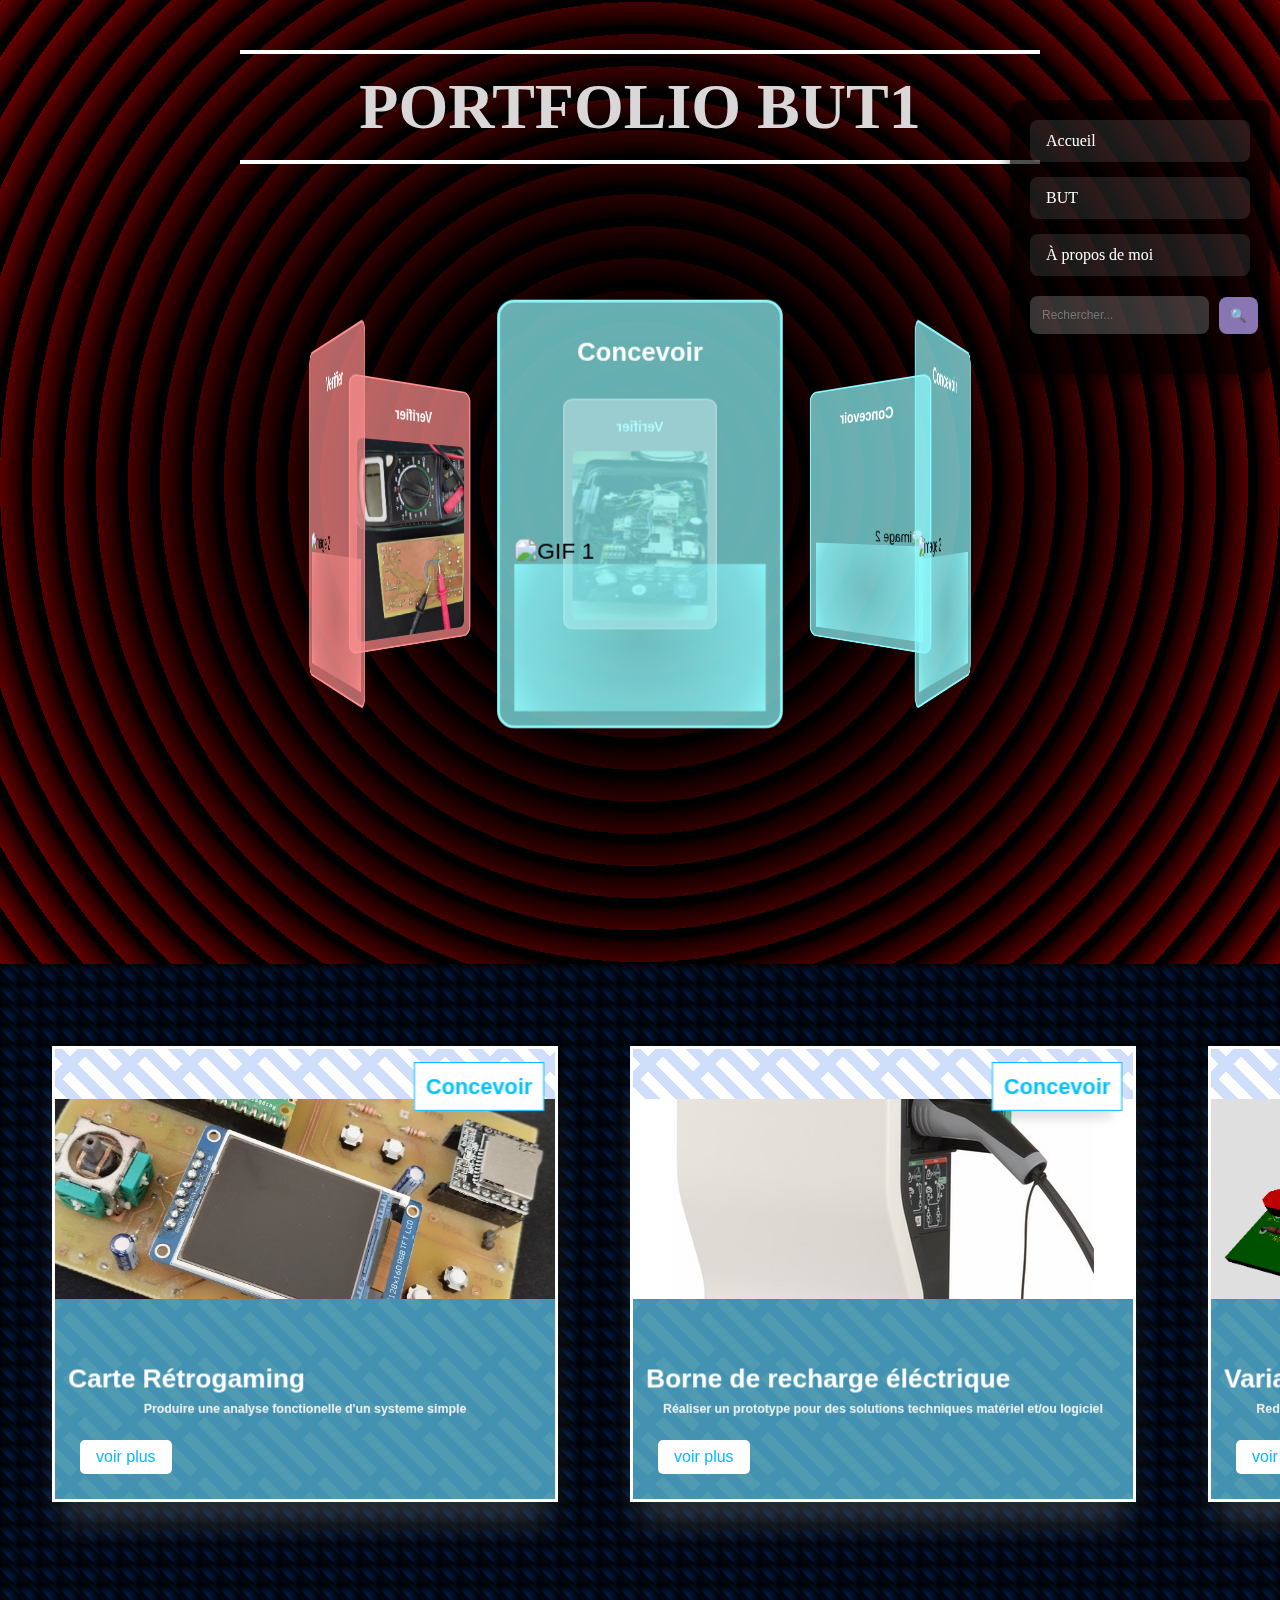
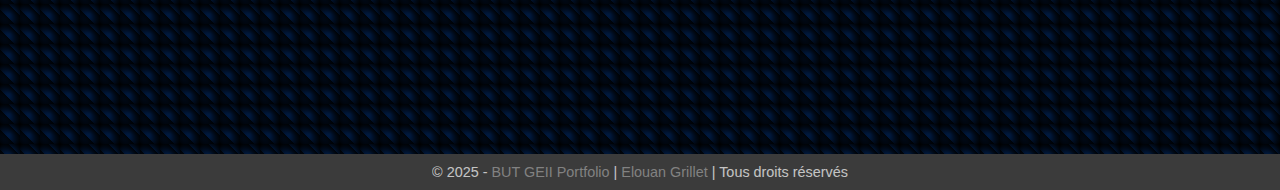
==== commit 5b96fd8e: "Update BUT_porfolio_but1.html" ====
--- a/html-index/BUT_porfolio_but1.html
+++ b/html-index/BUT_porfolio_but1.html
@@ -47,42 +47,42 @@
                         <div class="card_rotate" style="--index: 0; --color-card: 142, 249, 252;">
                             
                             <div class="card-content">
-                                <h2 class="title">Concevoir</h2> <!-- Titre -->
+                                <h2 class="title">Concevoir</h2> 
                                 <img src="../images/automatique_variator_mode.gif" alt="GIF 1">
                             </div>
                             <div class="img"></div>
                         </div>
                         <div class="card_rotate" style="--index: 1; --color-card: 142, 249, 252;">
                             <div class="card-content">
-                                <h2 class="title">Concevoir</h2> <!-- Titre -->
+                                <h2 class="title">Concevoir</h2> 
                                 <img src="../images/electronique_conception.gif" alt="image 2">
                             </div>
                             <div class="img"></div>
                         </div>
                         <div class="card_rotate" style="--index: 2; --color-card: 142, 249, 252;">
                             <div class="card-content">
-                                <h2 class="title">Concevoir</h2> <!-- Titre -->
+                                <h2 class="title">Concevoir</h2> 
                                 <img src="../images/Electronique_conception_schema.gif" alt="image 2">
                             </div>
                             <div class="img"></div>
                         </div>
                         <div class="card_rotate" style="--index: 3; --color-card: 252, 142, 142;">
                             <div class="card-content">
-                                <h2 class="title">Verifier</h2> <!-- Titre -->
+                                <h2 class="title">Verifier</h2> 
                                 <img src="../images/borne_recharge2.jpg" alt="image 2">
                             </div>
                             <div class="img"></div>
                         </div>
                         <div class="card_rotate" style="--index: 4; --color-card: 252, 142, 142;">
                             <div class="card-content">
-                                <h2 class="title">Verifier</h2> <!-- Titre -->
+                                <h2 class="title">Verifier</h2> 
                                 <img src="../images/Carte_retro_test_multi.jpg" alt="image 2">
                             </div>
                             <div class="img"></div>
                         </div>
                         <div class="card_rotate" style="--index: 5; --color-card: 252, 142, 142;">
                             <div class="card-content">
-                                <h2 class="title">Verifier</h2> <!-- Titre -->
+                                <h2 class="title">Verifier</h2> 
                                 <img src="../images/Technicien_verif.gif" alt="image 2">
                             </div>
                             <div class="img"></div>
@@ -106,7 +106,7 @@
                             Produire une analyse fonctionelle d'un systeme simple
                         </p>
                         <input type="checkbox" id="toggle1" class="toggle-checkbox" data-target="section1-BUT1">
-                        <!-- Label pour agir comme un bouton -->
+                        
                         <label for="toggle1" class="toggle-button" onclick="window.location='#section1-BUT1'">voir plus</label>
                     </div>
                     <div class="competence-box">
@@ -128,7 +128,7 @@
                             Réaliser un prototype pour des solutions techniques matériel et/ou logiciel
                         </p>
                         <input type="checkbox" id="toggle2" class="toggle-checkbox" data-target="section2-BUT1">
-                        <!-- Label pour agir comme un bouton -->
+                        <!-- Label  -->
                         <label for="toggle2" class="toggle-button">voir plus</label>
                     </div>
                     <div class="competence-box">
@@ -150,7 +150,7 @@
                             Rediger un dossier de fabrication à partir d'un dossier de conception.
                         </p>
                         <input type="checkbox" id="toggle3" class="toggle-checkbox" data-target="section3-BUT1">
-                        <!-- Label pour agir comme un bouton -->
+                        
                         <label for="toggle3" class="toggle-button">voir plus</label>
                     </div>
                     <div class="competence-box">
@@ -171,7 +171,7 @@
                             Appliquer une procédure d'essais
                         </p>
                         <input type="checkbox" id="toggle4" class="toggle-checkbox" data-target="section4-BUT1">
-                        <!-- Label pour agir comme un bouton -->
+                        
                         <label for="toggle4" class="toggle-button">voir plus</label>
                     </div>
                     <div class="competence-box">
@@ -193,7 +193,7 @@
                             Identifier un dysfonctionnement
                         </p>
                         <input type="checkbox" id="toggle5" class="toggle-checkbox" data-target="section5-BUT1">
-                        <!-- Label pour agir comme un bouton -->
+                        <!-- Label -->
                         <label for="toggle5" class="toggle-button">voir plus</label>
                     </div>
                     <div class="competence-box">
@@ -215,7 +215,7 @@
                             Décrire un dysfonctionnement
                         </p>
                         <input type="checkbox" id="toggle6" class="toggle-checkbox" data-target="section6-BUT1">
-                        <!-- Label pour agir comme un bouton -->
+                        
                         <label for="toggle6" class="toggle-button">voir plus</label>
                     </div>
                     <div class="competence-box">
@@ -234,7 +234,7 @@
 
         <section id="section1-BUT1" class="hidden">
             <div class="container">
-                <!-- Partie gauche avec titre et texte -->
+                
                 <div class="left">
                     <h1>Produire une analyse fonctionelle d'un systeme simple</h1>
                     <p>	☐ J'ai appris à détailler précisément des système plutôt 
@@ -242,14 +242,15 @@
                     </p>
                     <p> ☐ J'ai compris que la réalisation de schéma fonctionnel sont très efficace 
                         pour expliquer toutes les caractéristiques présentes.</p>
-                    <p> ☐ J'ai découvert l'importance de diviser le système en sous-systèmes pour mieux comprendre son fonctionnement global </p>
+                    <p> ☐ J'ai découvert l'importance de diviser le système en sous-systèmes pour mieux comprendre son fonctionnement global,
+                        pour tout conception de système cela permet de facilité la gestion du projet</p>
                     <p> ☐ Cela m'a permis de mieux saisir la relation entre les aspects théoriques et pratiques, 
                         ainsi que l’importance d’une analyse approfondie pour éviter les erreurs lors de la conception du système.</p>
                     </div>
                 
-                <!-- Partie droite avec une image -->
-                <div class="right">
-                    <!-- Image placée dans le HTML -->
+                
+                <div class="right">
+                    
                     <img src="../images/carte_retrogaming-BUT1-schema-fonctionnel.png" alt="Bannière d'image">
                 </div>
             </div>
@@ -258,7 +259,7 @@
 
         <section id="section2-BUT1" class="hidden">
             <div class="container">
-                <!-- Partie gauche avec titre et texte -->
+                
                 <div class="left">
                     <h1>Réaliser un prototype pour des solutions techniques matériel et/ou logiciel</h1>
 
@@ -287,9 +288,9 @@
                     </p>
                 </div>
                 
-                <!-- Partie droite avec une image -->
-                <div class="right">
-                    <!-- Image placée dans le HTML -->
+                
+                <div class="right">
+                    
                     <img src="../images/borne_recharge2.jpg" alt="2">
                 </div>
             </div>
@@ -298,7 +299,7 @@
 
         <section id="section3-BUT1" class="hidden">
             <div class="container">
-                <!-- Partie gauche avec titre et texte -->
+                
                 <div class="left">
                     <h1>Rediger un dossier de fabrication à partir d'un dossier de conception.</h1>
                     <p>☐ Pour rédiger un dossier de fabrication, 
@@ -319,7 +320,7 @@
                     </p>
                 </div>
                 <div class="right">
-                    <!-- Image placée dans le HTML -->
+                    
                     <img src="../images/bureau_de_travail.jpg" alt="3">
                 </div>
             </div>
@@ -327,7 +328,7 @@
 
         <section id="section4-BUT1" class="hidden">
             <div class="container">
-                <!-- Partie gauche avec titre et texte -->
+                
                 <div class="left">
                     <h1>Appliquer une procédure d'essais</h1>
                     <p>
@@ -341,7 +342,7 @@
                     </p>
                 </div>
                 <div class="right">
-                    <!-- Image placée dans le HTML -->
+                    
                     <img src="../images/variateur-de-lumiere.jpeg" alt="3">
                 </div>
             </div>
@@ -349,7 +350,7 @@
 
         <section id="section5-BUT1" class="hidden">
             <div class="container">
-                <!-- Partie gauche avec titre et texte -->
+                
                 <div class="left">
                     <h1>Identifier un dysfonctionnement</h1>
                     <p>
@@ -376,7 +377,7 @@
                     </p>
                 </div>
                 <div class="right">
-                    <!-- Image placée dans le HTML -->
+                    
                     <img src="../images/circuit_board.png" alt="VIDEOS">
                 </div>
             </div>      
@@ -385,7 +386,7 @@
 
         <section id="section6-BUT1" class="hidden">
             <div class="container">
-                <!-- Partie gauche avec titre et texte -->
+                
                 <div class="left">
                     <h1>Décrire un dysfonctionnement</h1>
                     <p>
@@ -404,31 +405,11 @@
                     </p>
                 </div>
                 <div class="right">
-                    <!-- Image placée dans le HTML -->
+                    
                     <img src="../images/carte-retro-dysfonctionnement-cable.jpeg" alt="3",style="max-width: 70%;max-height: 500px;">
                 </div>
             </div>         
         </section>
-        <!--
-
-        <main>
-            <p style="margin-top: 30%;"></p>
-            <h1> Produire une analyse fonctionelle d'un systeme simple</h1>
-            <p> J'ai appris à détailler précisément des système plutôt 
-                simple en expliquant étape par étape le fonctionnement d'un système. 
-                J'ai compris que la réalisation de schéma fonctionnel sont très efficace 
-                pour expliquer toutes les caractéristiques présentes.  </p>
-
-            <img src="../images/carte_retrogaming-BUT1-schema-fonctionnel.png", style="margin-bottom: 5%;">
-
-                
-    
-
-        
-            </main>
-        -->
-
-
     </div>   
     </main>
 
--- a/css-style/BUT-style.css
+++ b/css-style/BUT-style.css
@@ -1,590 +1,574 @@
 body {
-    font-family: 'Roboto', sans-serif;
-    
-    margin: 0;
-    padding: 0;
-    overflow-x: hidden;
-    background-color: transparent; /* Pas de fond global */
+  font-family: 'Roboto', sans-serif;
+  
+  margin: 0;
+  padding: 0;
+  overflow-x: hidden;
+  background-color: transparent; 
 }
 html {
-  scroll-behavior: smooth;
+scroll-behavior: smooth;
 }
 header {
-  position: relative;
-  text-align: center;
-  padding: 20px 0; /* Espacement autour du texte */
-  margin-top: 50px;
-  margin-bottom: -100px;
-}
-
-/* Texte du header */
+position: relative;
+text-align: center;
+padding: 20px 0; 
+margin-top: 50px;
+margin-bottom: -100px;
+}
+
+
 header h1 {
-  margin: 0;
-  font-size: 4rem; /* Taille du texte */
-  font-weight: 700; /* Poids de la police */
-  text-transform: uppercase; /* Met le texte en majuscules */
-  color: #d9d7d7; /* Couleur du texte */
-  font-family:'Karla';
+margin: 0;
+font-size: 4rem; 
+font-weight: 700; 
+text-transform: uppercase; /* Full majuscules */
+color: #d9d7d7;
+font-family:'Karla';
 }
 
 /* Barres horizontales */
 header::before,
 header::after {
-  content: '';
-  position: absolute;
-  width: 800px; /* Largeur des barres */
-  height: 4px; /* Hauteur des barres */
-  background-color: white; /* Couleur des barres */
-  left: 50%; /* Centrer les barres */
-  transform: translateX(-50%); /* Ajuster pour centrer */
-}
-
-/* Barre en haut */
+content: '';
+position: absolute;
+width: 800px;
+height: 4px; 
+background-color: white; 
+left: 50%; 
+transform: translateX(-50%); 
+}
+
 header::before {
-  top: 0;
-}
-
-/* Barre en bas */
+top: 0;
+}
 header::after {
-  bottom: 0;
+bottom: 0;
 }
 
 nav {
-    position: fixed;
-    right: 10px;
-    top: 100px;
-    z-index: 1000;
-    background: rgba(0, 0, 0, 0.7);
-    width: 220px;
-    padding: 20px;
-    border-radius: 12px;
-    box-shadow: 0 8px 15px rgba(0, 0, 0, 0.5);
+  position: fixed;
+  right: 10px;
+  top: 100px;
+  z-index: 1000;
+  background: rgba(0, 0, 0, 0.7);
+  width: 220px;
+  padding: 20px;
+  border-radius: 12px;
+  box-shadow: 0 8px 15px rgba(0, 0, 0, 0.5);
 }
 
 nav ul {
-    list-style: none;
-    padding: 0;
-    margin: 0;
-    
+  list-style: none;
+  padding: 0;
+  margin: 0;
+  
 }
 
 nav ul li {
-    margin-bottom: 15px;
+  margin-bottom: 15px;
 }
 
 nav ul li a {
-    display: block;
-    text-decoration: none;
-    color: #fff;
-    font-family: 'Roboto Mono';
-    padding: 12px 16px;
-    border-radius: 8px;
-    background: rgba(255, 255, 255, 0.1);
-    transition: all 0.3s ease;
+  display: block;
+  text-decoration: none;
+  color: #fff;
+  font-family: 'Roboto Mono';
+  padding: 12px 16px;
+  border-radius: 8px;
+  background: rgba(255, 255, 255, 0.1);
+  transition: all 0.3s ease;
 }
 
 nav ul li a:hover {
-    background-color: rgba(31, 73, 163, 0.8);
-    color: #fff;
+  background-color: rgba(31, 73, 163, 0.8);
+  color: #fff;
 }
 
 nav ul li ul {
-               
-
-    max-height: 0; 
-    overflow: hidden; /* hide content */
-    transition: max-height 0.5s ease-out; /* Transi */
-    background-color: rgb(28, 21, 46);
-    padding-left: 10px;
-    padding-right: 10px;
-    border-radius: 5px;
+             
+
+  max-height: 0; 
+  overflow: hidden; /* hide content */
+  transition: max-height 0.5s ease-out; /* Transi */
+  background-color: rgb(28, 21, 46);
+  padding-left: 10px;
+  padding-right: 10px;
+  border-radius: 5px;
 }
 nav ul li ul li {
-    margin: 0;
+  margin: 0;
 }
 nav ul li:hover ul {
-    display: block;
-    position: static;
-    max-height: 300px;
+  display: block;
+  position: static;
+  max-height: 300px;
 }
 
 .search-bar {
-    display: flex;
-    align-items: center;
-    margin: 20px 0;
-}
-
-.search-bar input[type="text"] {
-    flex: 1;
-    padding: 12px;
-    font-size: 12px;
-    border: none;
-    border-radius: 8px;
-    outline: none;
-    background-color: rgba(255, 255, 255, 0.2);
-    color: #fff;
-}
-
-.search-bar button {
-    padding: 11px;
-    background-color: rgba(168, 148, 224, 0.8);
-    color: white;
-    border: none;
-    border-radius: 8px;
-    margin-left: 10px;
-    cursor: pointer;
-    transition: background 0.3s ease;
-}
-
-.search-bar button:hover {
-    background-color: #91498a;
-}
-
-
-.cards-container {
-    z-index:100;
-    margin-top: 30px;
-    display: flex;
-    flex-wrap: nowrap;  /* Les cartes ne passeront pas à la ligne suivante */
-    overflow-x: hidden;  /* Permet aux cartes de défiler horizontalement */
-    margin-bottom: 200px;
-    gap: 2rem;
-    padding: 2rem;
-    scroll-behavior: smooth;
-    /*transform: translateX(-50%);   */
-    transition: transform 0.5s ease;
-    
-}
-
-.parent {
-    width: 60%;
-    padding: 20px;
-    perspective: 1000px;
-  }
-  
-  .card {
-    display: flex;
-    flex-direction: column;
-    justify-content: space-between;
-    padding-top: 50px;
-    /* border-radius: 10px; */
-    border: 3px solid rgb(255, 255, 255);
-    transform-style: preserve-3d;
-    background: linear-gradient(135deg,#0000 18.75%,#cedefb 0 31.25%,#0000 0),
-        repeating-linear-gradient(45deg,#cedefb -6.25% 6.25%,#ffffff 0 18.75%);
-    background-size: 60px 60px;
-    background-position: 0 0, 0 0;
-    background-color: #cedefb;
-    width: 500px;
-    box-shadow: rgba(142, 142, 142, 0.3) 0px 30px 30px -10px;
-    transition: all 0.5s ease-in-out;
-  }
-  
-  .card:hover {
-    background-position: -100px 100px, -100px 100px;
-    transform: rotate3d(0.5, 1, 0, 30deg);
-  }
-
-  .image-box{
-    width: 100%; 
-    height: 200px; 
-    overflow: hidden;
-  }
-  .image-box img{
-    width: 100%;
-    height: 100%;
-    object-fit: cover; /* Ajuste l'image à la taille de la boîte */
-    display: block;
-  }
-  
-  .content-box{
-    
-    /* border-radius: 10px 100px 10px 10px; */
-    transition: all 0.5s ease-in-out;
-    padding: 60px 25px 25px 25px;
-    transform-style: preserve-3d;
-    
-  }
-
-  #content-concevoir{
-    background: rgba(18, 119, 150, 0.732);
-    color: rgb(7, 185, 255);
-  }
-  #content-verifier{
-    background: rgba(197, 43, 15, 0.732);
-    color: rgba(236, 29, 15, 0.732);
-  }
-
-
-  .content-box .card-title {
-    display: inline-block;
-    color: white;
-    font-size: 25px;
-    font-weight: 900;
-    transition: all 0.5s ease-in-out;
-    transform: translate3d(0px, 0px, 50px);
-  }
-  
-  .content-box .card-title:hover {
-    transform: translate3d(0px, 0px, 60px);
-  }
-  
-  .content-box .card-content {
-    margin-top: 10px;
-    font-size: 12px;
-    font-weight: 700;
-    color: #f2f2f2;
-    transition: all 0.5s ease-in-out;
-    transform: translate3d(0px, 0px, 30px);
-  }
-  
-  .content-box .card-content:hover {
-    transform: translate3d(0px, 0px, 60px);
-  }
-  
-  .content-box .see-more {
-    cursor: pointer;
-    margin-top: 1rem;
-    display: inline-block;
-    font-weight: 900;
-    font-size: 9px;
-    text-transform: uppercase;
-    color: rgb(7, 185, 255);
-    /* border-radius: 5px; */
-    background: white;
-    padding: 0.5rem 0.7rem;
-    transition: all 0.5s ease-in-out;
-    transform: translate3d(0px, 0px, 20px);
-  }
-  
-  .content-box .see-more:hover {
-    transform: translate3d(0px, 0px, 60px);
-  }
-
-.toggle-button {
-        display: inline-block;
-        padding: 0.5rem 1rem;
-        margin-top: 1rem;
-        background-color: #ffffff;
-        
-        border-radius: 5px;
-        cursor: pointer;    
-        transition: background-color 0.3s ease;
-    }
-
-    .toggle-button:hover {
-        background-color: #ffffff70;
-        color:rgb(228, 235, 238);
-    }
-
-    /* Checkbox cachée */
-    .toggle-checkbox {
-        display: none;
-    }
-
-    .card-project-content{
-        display: none; /* Caché par défaut */
-        margin-top: 1rem;
-        padding: 1rem;
-        background-color: #f9f9f9;
-        border: 1px solid #ddd;
-        border-radius: 5px;
-    }
-
-
-
-    #toggle1:checked ~ #section2-BUT1 {
-        display: block;
-        background-color: #f0f0f0;
-        padding: 20px;
-        border-radius: 10px;
-        margin-top: 20px;
-    }
-
-   .competence-box {
-    position: absolute;
-    top: 30px;
-    right: 30px;
-    height: auto;
-    width: auto;
-    background: white;
-    border: 1px solid rgb(7, 185, 255);
-    /* border-radius: 10px; */
-    padding: 10px;
-    transform: translate3d(0px, 0px, 80px);
-    box-shadow: rgba(100, 100, 111, 0.2) 0px 17px 10px -10px;
-  }
-  
-  .competence-box span {
-    display: block;
-    text-align: center;
-  }
-  
-  
-  
-  .competence-box .name {
-    font-size: 20px;
-    font-weight: 900;
-    color: rgb(4, 193, 250);
-  }
-
-
-   
-
-/*.main{
-    background: linear-gradient(135deg, rgba(68, 79, 172, 0.8), #2c1bc4);
-}
-*/
-.hidden {
-  display: none;
-}
-
-
-
-.section {
-    height: 100vh;
-    display: flex;
-    justify-content: center;
-    align-items: center;
-    font-size: 1.5em;
-    background-size: cover;
-    background-position: center;
-    
-}
-
-footer {
-  width: 100%;
-  padding: 10px 0;
-  background-color: rgba(10, 10, 10, 0.8);
-  color: #fff;
-  text-align: center;
-  font-family: 'Roboto', sans-serif;
-  font-size: 0.9rem;
-  box-sizing: border-box;
-  position: relative; /* Le footer reste dans la structure flex */
-}
-
-footer p {
-  margin: 0;
-  opacity: 0.7;
-}
-
-footer a {
-  color: #a0a0a0;
-  text-decoration: none;
-  transition: color 0.3s ease;
-}
-
-footer a:hover {
-  color: #ffffff;
-}
-
-
-@keyframes slide-in-bottom {
-    0% {
-        transform: translateY(0);
-        transform-origin: 50% 50%;
-        text-shadow: none;
-      }
-      100% {
-        transform: translateY(50px);
-        transform-origin: 50% 50%;
-      }
-  }
-
-
-/* Wrapper de la scène, centré */
-.wrapper {
-  width: 100vw;
-  height: 100vh;
   display: flex;
   align-items: center;
-  justify-content: center;
-  perspective: 1000px; /* Pour ajouter la profondeur 3D */
-  overflow: hidden;
-}
-
-/* Scène contenant les cartes */
-.inner {
-  --w: 200px; /* Largeur des cartes */
-  --h: 300px; /* Hauteur des cartes */
-  --translateZ: 300px; /* Distance depuis le centre */
-  --rotateX: -15deg; /* Inclinaison du cercle */
+  margin: 20px 0;
+}
+
+.search-bar input[type="text"] {
+  flex: 1;
+  padding: 12px;
+  font-size: 12px;
+  border: none;
+  border-radius: 8px;
+  outline: none;
+  background-color: rgba(255, 255, 255, 0.2);
+  color: #fff;
+}
+
+.search-bar button {
+  padding: 11px;
+  background-color: rgba(168, 148, 224, 0.8);
+  color: white;
+  border: none;
+  border-radius: 8px;
+  margin-left: 10px;
+  cursor: pointer;
+  transition: background 0.3s ease;
+}
+
+.search-bar button:hover {
+  background-color: #91498a;
+}
+
+
+.cards-container {
+  z-index:100;
+  margin-top: 30px;
+  display: flex;
+  flex-wrap: nowrap;  /* Les cartes ne passeront pas à la ligne suivante */
+  overflow-x: hidden;  
+  margin-bottom: 200px;
+  gap: 2rem;
+  padding: 2rem;
+  scroll-behavior: smooth;
+  /*transform: translateX(-50%);   */
+  transition: transform 0.5s ease;
   
-  position: relative;
-  width: var(--w);
-  height: var(--h);
-  transform-style: preserve-3d;
-  animation: rotating 10s linear infinite;
-}
-
-/* Animation de rotation des cartes */
-@keyframes rotating {
-  from {
-    transform: rotateX(var(--rotateX)) rotateY(0deg);
-  }
-  to {
-    transform: rotateX(var(--rotateX)) rotateY(1turn);
-  }
-}
-
-/* Positionnement des cartes sur le cercle */
-.card_rotate {
-  position: absolute;
-  width: var(--w);
-  max-width: 300px;
-  height: var(--h);
-  border: 2px solid rgba(var(--color-card), 1);
-  border-radius: 12px;
-  
-  /* Calcul dynamique de la rotation pour chaque carte */
-  transform: rotateY(calc(360deg / var(--quantity) * var(--index))) translateZ(var(--translateZ));
-  background: rgba(var(--color-card), 0.7);
-  transition: transform 1s;
+}
+
+.parent {
+  width: 60%;
+  padding: 20px;
+  perspective: 1000px;
+}
+
+.card {
   display: flex;
   flex-direction: column;
   justify-content: space-between;
+  padding-top: 50px;
+  border: 3px solid rgb(255, 255, 255);
+  transform-style: preserve-3d;
+  background: linear-gradient(135deg,#0000 18.75%,#cedefb 0 31.25%,#0000 0),
+      repeating-linear-gradient(45deg,#cedefb -6.25% 6.25%,#ffffff 0 18.75%);
+  background-size: 60px 60px;
+  background-position: 0 0, 0 0;
+  background-color: #cedefb;
+  width: 500px;
+  box-shadow: rgba(142, 142, 142, 0.3) 0px 30px 30px -10px;
+  transition: all 0.5s ease-in-out;
+}
+
+.card:hover {
+  background-position: -100px 100px, -100px 100px;
+  transform: rotate3d(0.5, 1, 0, 30deg);
+}
+
+.image-box{
+  width: 100%; 
+  height: 200px; 
+  overflow: hidden;
+}
+.image-box img{
+  width: 100%;
+  height: 100%;
+  object-fit: cover; /* Ajuste l'image à la taille de la box */
+  display: block;
+}
+
+.content-box{
+  
+  /* border-radius: 10px 100px 10px 10px; */
+  transition: all 0.5s ease-in-out;
+  padding: 60px 25px 25px 25px;
+  transform-style: preserve-3d;
+  
+}
+
+#content-concevoir{
+  background: rgba(18, 119, 150, 0.732);
+  color: rgb(7, 185, 255);
+}
+#content-verifier{
+  background: rgba(197, 43, 15, 0.732);
+  color: rgba(236, 29, 15, 0.732);
+}
+#content-maintenir{
+  background: rgba(92, 163, 20, 0.732);
+  color:rgba(92, 163, 20, 0.732);
+}
+#content-integrer{
+  background: rgba(255, 128, 0,0.732);
+  color:rgba(255, 128, 0);
+}
+
+.content-box .card-title {
+  display: inline-block;
+  color: white;
+  font-size: 25px;
+  font-weight: 900;
+  transition: all 0.5s ease-in-out;
+  transform: translate3d(0px, 0px, 50px);
+}
+
+.content-box .card-title:hover {
+  transform: translate3d(0px, 0px, 60px);
+}
+
+.content-box .card-content {
+  margin-top: 10px;
+  font-size: 12px;
+  font-weight: 700;
+  color: #f2f2f2;
+  transition: all 0.5s ease-in-out;
+  transform: translate3d(0px, 0px, 30px);
+}
+
+.content-box .card-content:hover {
+  transform: translate3d(0px, 0px, 60px);
+}
+
+.content-box .see-more {
+  cursor: pointer;
+  margin-top: 1rem;
+  display: inline-block;
+  font-weight: 900;
+  font-size: 9px;
+  text-transform: uppercase;
+  color: rgb(7, 185, 255);
+  /* border-radius: 5px; */
+  background: white;
+  padding: 0.5rem 0.7rem;
+  transition: all 0.5s ease-in-out;
+  transform: translate3d(0px, 0px, 20px);
+}
+
+.content-box .see-more:hover {
+  transform: translate3d(0px, 0px, 60px);
+}
+
+.toggle-button {
+      display: inline-block;
+      padding: 0.5rem 1rem;
+      margin-top: 1rem;
+      background-color: #ffffff;
+      
+      border-radius: 5px;
+      cursor: pointer;    
+      transition: background-color 0.3s ease;
+  }
+
+  .toggle-button:hover {
+      background-color: #ffffff70;
+      color:rgb(228, 235, 238);
+  }
+
+  .toggle-checkbox {
+      display: none;
+  }
+
+  .card-project-content{
+      display: none; /* Caché par défaut */
+      margin-top: 1rem;
+      padding: 1rem;
+      background-color: #f9f9f9;
+      border: 1px solid #ddd;
+      border-radius: 5px;
+  }
+
+
+
+  #toggle1:checked ~ #section2-BUT1 {
+      display: block;
+      background-color: #f0f0f0;
+      padding: 20px;
+      border-radius: 10px;
+      margin-top: 20px;
+  }
+
+ .competence-box {
+  position: absolute;
+  top: 30px;
+  right: 30px;
+  height: auto;
+  width: auto;
+  background: white;
+  border: 1px solid rgb(7, 185, 255);
+  /* border-radius: 10px; */
   padding: 10px;
-  box-sizing: border-box;
+  transform: translate3d(0px, 0px, 80px);
+  box-shadow: rgba(100, 100, 111, 0.2) 0px 17px 10px -10px;
+}
+
+.competence-box span {
+  display: block;
+  text-align: center;
+}
+
+
+
+.competence-box .name {
+  font-size: 20px;
+  font-weight: 900;
+  color: rgb(4, 193, 250);
+}
+.hidden {
+display: none;
+}
+.section {
+  height: 100vh;
+  display: flex;
+  justify-content: center;
+  align-items: center;
+  font-size: 1.5em;
+  background-size: cover;
+  background-position: center;
+  
+}
+
+footer {
+width: 100%;
+padding: 10px 0;
+background-color: rgba(10, 10, 10, 0.8);
+color: #fff;
+text-align: center;
+font-family: 'Roboto', sans-serif;
+font-size: 0.9rem;
+box-sizing: border-box;
+position: relative; /* Le footer reste dans la structure flex */
+}
+
+footer p {
+margin: 0;
+opacity: 0.7;
+}
+
+footer a {
+color: #a0a0a0;
+text-decoration: none;
+transition: color 0.3s ease;
+}
+
+footer a:hover {
+color: #ffffff;
+}
+
+
+@keyframes slide-in-bottom {
+  0% {
+      transform: translateY(0);
+      transform-origin: 50% 50%;
+      text-shadow: none;
+    }
+    100% {
+      transform: translateY(50px);
+      transform-origin: 50% 50%;
+    }
+}
+
+.wrapper {
+width: 100vw;
+height: 100vh;
+display: flex;
+align-items: center;
+justify-content: center;
+perspective: 1000px; /* profondeur 3D */
+overflow: hidden;
+}
+
+
+.inner {
+--w: 200px; /* Largeur des cartes */
+--h: 300px; /* Hauteur des cartes */
+--translateZ: 300px; /* Distance depuis le centre */
+--rotateX: -15deg; /* Inclinaison du cercle */
+
+position: relative;
+width: var(--w);
+height: var(--h);
+transform-style: preserve-3d;
+animation: rotating 10s linear infinite;
+}
+
+/* Animation rotation des cards */
+@keyframes rotating {
+from {
+  transform: rotateX(var(--rotateX)) rotateY(0deg);
+}
+to {
+  transform: rotateX(var(--rotateX)) rotateY(1turn);
+}
+}
+
+.card_rotate {
+position: absolute;
+width: var(--w);
+max-width: 300px;
+height: var(--h);
+border: 2px solid rgba(var(--color-card), 1);
+border-radius: 12px;
+
+/* Calcul dynamique de la rotation pour chaque carte */
+transform: rotateY(calc(360deg / var(--quantity) * var(--index))) translateZ(var(--translateZ));
+background: rgba(var(--color-card), 0.7);
+transition: transform 1s;
+display: flex;
+flex-direction: column;
+justify-content: space-between;
+padding: 10px;
+box-sizing: border-box;
 }
 
 /* Contenu de chaque carte */
 .card-content {
-  display: flex;
-  flex-direction: column; /* Alignement vertical des éléments */
-  align-items: center; /* Centre les éléments horizontalement */
-  justify-content: space-between; /* Espacement entre le titre et l'image */
-  height: 100%; /* Prend toute la hauteur de la carte */
-}
-
-/* Titre sur la carte */
+display: flex;
+flex-direction: column; /* Alignement vertical */
+align-items: center; 
+justify-content: space-between; /* Espacement */
+height: 100%; 
+}
+
 .title {
-  font-size: 18px;
-  color: #fff;
-  margin-bottom: 10px; /* Espacement sous le titre */
-}
-
-/* Style de l'image dans les cartes */
+font-size: 18px;
+color: #fff;
+margin-bottom: 10px; 
+}
+
 .card_rotate img {
-  width: 100%;
-  height: auto;
-  border-radius: 8px;
-  margin-top: 10px; /* Espacement entre l'image et le titre */
-  overflow: hidden;
-}
-
-/* Style des images dans les cartes */
+width: 100%;
+height: auto;
+border-radius: 8px;
+margin-top: 10px; 
+overflow: hidden;
+}
+
 .card_rotate .img {
-  width: 100%;
-  height: 60%; /* Modifier la hauteur de l'image si nécessaire */
-  background: #0000 radial-gradient(circle, rgba(var(--color-card), 0.2) 0%, rgba(var(--color-card), 0.6) 80%, rgba(var(--color-card), 0.9) 100%);
+width: 100%;
+height: 60%; 
+background: #0000 radial-gradient(circle, rgba(var(--color-card), 0.2) 0%, rgba(var(--color-card), 0.6) 80%, rgba(var(--color-card), 0.9) 100%);
 }
 
 .screen0 {
-  
-  background-image: 
-    radial-gradient(circle at center center, black, #ccc), /* Dégradé radial noir vers gris */
-    repeating-radial-gradient(circle at center center, black, black, 1rem, transparent 2rem, transparent 1rem); /* Motif répétitif de cercles noirs sur fond transparent */
-  background-blend-mode: multiply; /* Fusion des deux backgrounds */
-  margin-bottom: -100px;
+
+background-image: 
+  radial-gradient(circle at center center, black, #ccc), /* Dégradé radial noir vers gris */
+  repeating-radial-gradient(circle at center center, black, black, 1rem, transparent 2rem, transparent 1rem); /* Motif répétitif de cercles noirs sur fond transparent */
+background-blend-mode: multiply; /* Fusion des deux backgrounds */
+margin-bottom: -100px;
 }
 /* Screen avec rayures bleues et fond sombre sur les bords */
 .screen1 {
-  position: relative;
-  background-image: 
-    radial-gradient(
-      ellipse at center, 
-      rgba(0,33,82,1) 0%, 
-      rgba(0,0,0,1) 100%
-    ),
-    repeating-linear-gradient(
-      45deg, 
-      transparent, 
-      transparent 1px, 
-      rgba(0, 0, 0, .8) 10px, 
-      rgba(255, 255, 255, 1) 10px
-    ); /* Rayures et dégradé */
-  background-blend-mode: multiply;  /* Combine les deux backgrounds */
-  background-size: 20px 20px; /* Taille des rayures */
+position: relative;
+background-image: 
+  radial-gradient(
+    ellipse at center, 
+    rgba(0,33,82,1) 0%, 
+    rgba(0,0,0,1) 100%
+  ),
+  repeating-linear-gradient(
+    45deg, 
+    transparent, 
+    transparent 1px, 
+    rgba(0, 0, 0, .8) 10px, 
+    rgba(255, 255, 255, 1) 10px
+  );
+   /* Rayures et dégradé */
+background-blend-mode: multiply;  /* Combine les deux backgrounds */
+background-size: 20px 20px; /* Taille des rayures */
 }
 
 .screen2{
-  position: relative;
-  background-image: 
-    radial-gradient(
-      ellipse at center, 
-      darkgreen 0%, 
-      rgba(0,0,0,1) 100%
-    ),
-    repeating-linear-gradient(
-      -45deg, 
-      transparent, 
-      transparent 1px, 
-      rgba(0, 0, 0, .8) 10px, 
-      rgba(255, 255, 255, 1) 10px
-    ); /* Rayures et dégradé */
-  background-blend-mode: multiply;  /* Combine les deux backgrounds */
-  background-size: 20px 20px; /* Taille des rayures */
-  overflow: hidden;
-
-
-  
-  
-  flex-direction: column;
-  justify-content: center;
-  align-items: center;
-  
-  text-align: center; /* Pour centrer le texte */
+position: relative;
+background-image: 
+  radial-gradient(
+    ellipse at center, 
+    darkgreen 0%, 
+    rgba(0,0,0,1) 100%
+  ),
+  repeating-linear-gradient(
+    -45deg, 
+    transparent, 
+    transparent 1px, 
+    rgba(0, 0, 0, .8) 10px, 
+    rgba(255, 255, 255, 1) 10px
+  ); /* Rayures et dégradé */
+background-blend-mode: multiply;  /* Combine les deux backgrounds */
+background-size: 20px 20px; /* Taille des rayures */
+overflow: hidden;
+
+
+
+
+flex-direction: column;
+justify-content: center;
+align-items: center;
+
+text-align: center; 
 }
 
 .screen0, .screen1 {
-  margin: 0;
-  padding: 0;
-  overflow: hidden;
+margin: 0;
+padding: 0;
+overflow: hidden;
 }
 
 .container {
-  display: flex;
-  height: 100vh; /* Remplir toute la hauteur de la fenêtre */
-  width: 100%;
-  color:white;
-}
-
-/* Partie gauche avec titre et texte */
+display: flex;
+min-height: 100vh; 
+width: 100%;
+color: white;
+}
+
 .left {
-  flex: 1;
-  padding: 40px;
-  display: flex;
-  flex-direction: column;
-  justify-content: flex-start;
-  
+flex: 1;
+padding: 40px;
+display: flex;
+flex-direction: column;
+justify-content: flex-start;
+
 }
 
 .left h1 {
-  font-size: 2.5rem;
-  margin: 0;
-  color: rgb(188, 188, 188);
-  text-align: left; /* Centrer le texte à gauche */
-  margin-bottom: 20%;
+font-size: 2.5rem;
+margin: 0;
+color: rgb(188, 188, 188);
+text-align: left; 
+margin-bottom: 20%;
 }
 
 .left p {
-  font-size: 1.5rem;
-  color: white;
-  
-}
-
-/* Partie droite avec image */
+font-size: 1.5rem;
+color: white;
+
+}
+
 .right {
-  flex: 1;
-  display: flex;
-  align-items: center;
-  justify-content: center;
-  height: 100vh; /* Remplir toute la hauteur */
+flex: 1;
+display: flex;
+align-items: center;
+justify-content: center;
+ 
 }
 
 .right img {
-  width: 100%; /* L'image prendra toute la largeur de la section */
-  height: 100%; /* L'image prendra toute la hauteur de la section */
-  object-fit: cover; /* L'image couvre toute la section sans distorsion */
-}
+width: 100%; 
+height: 100%; 
+object-fit: cover; /* fit all sans distorsion */
+}
